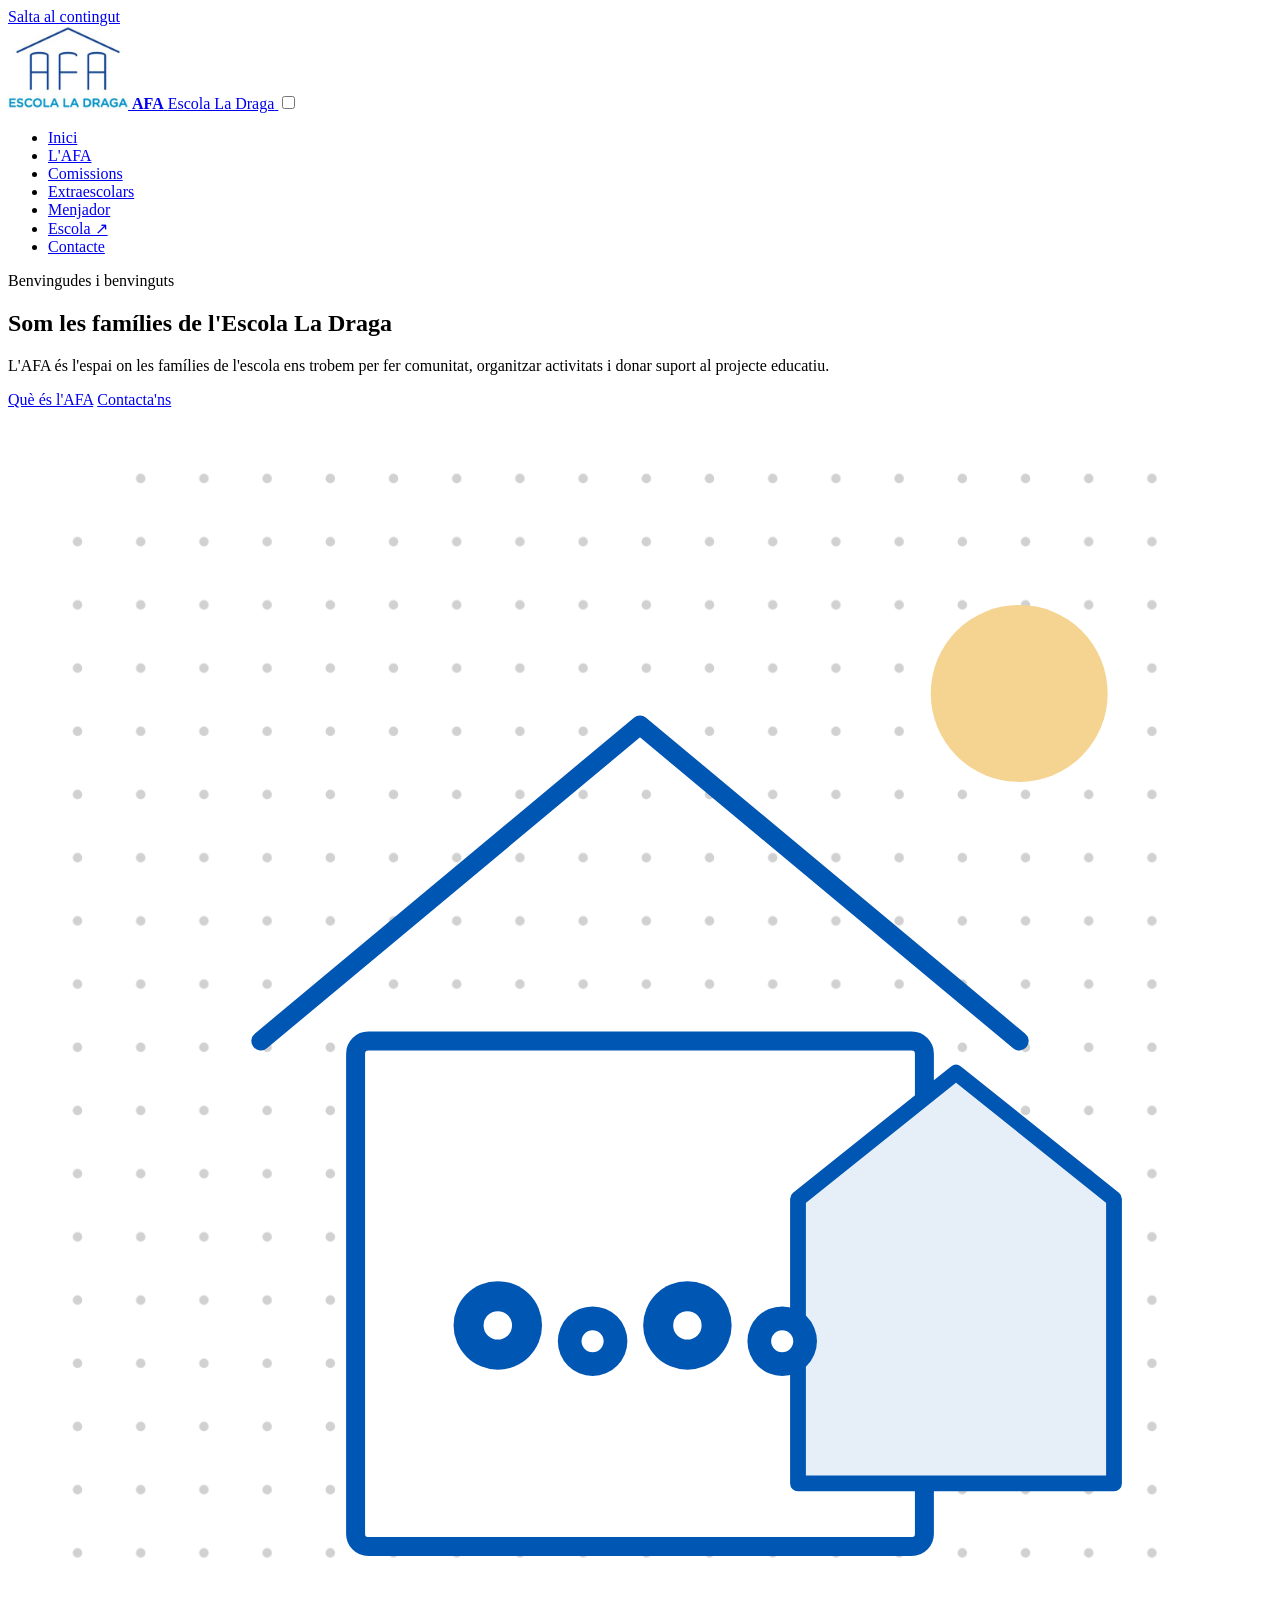
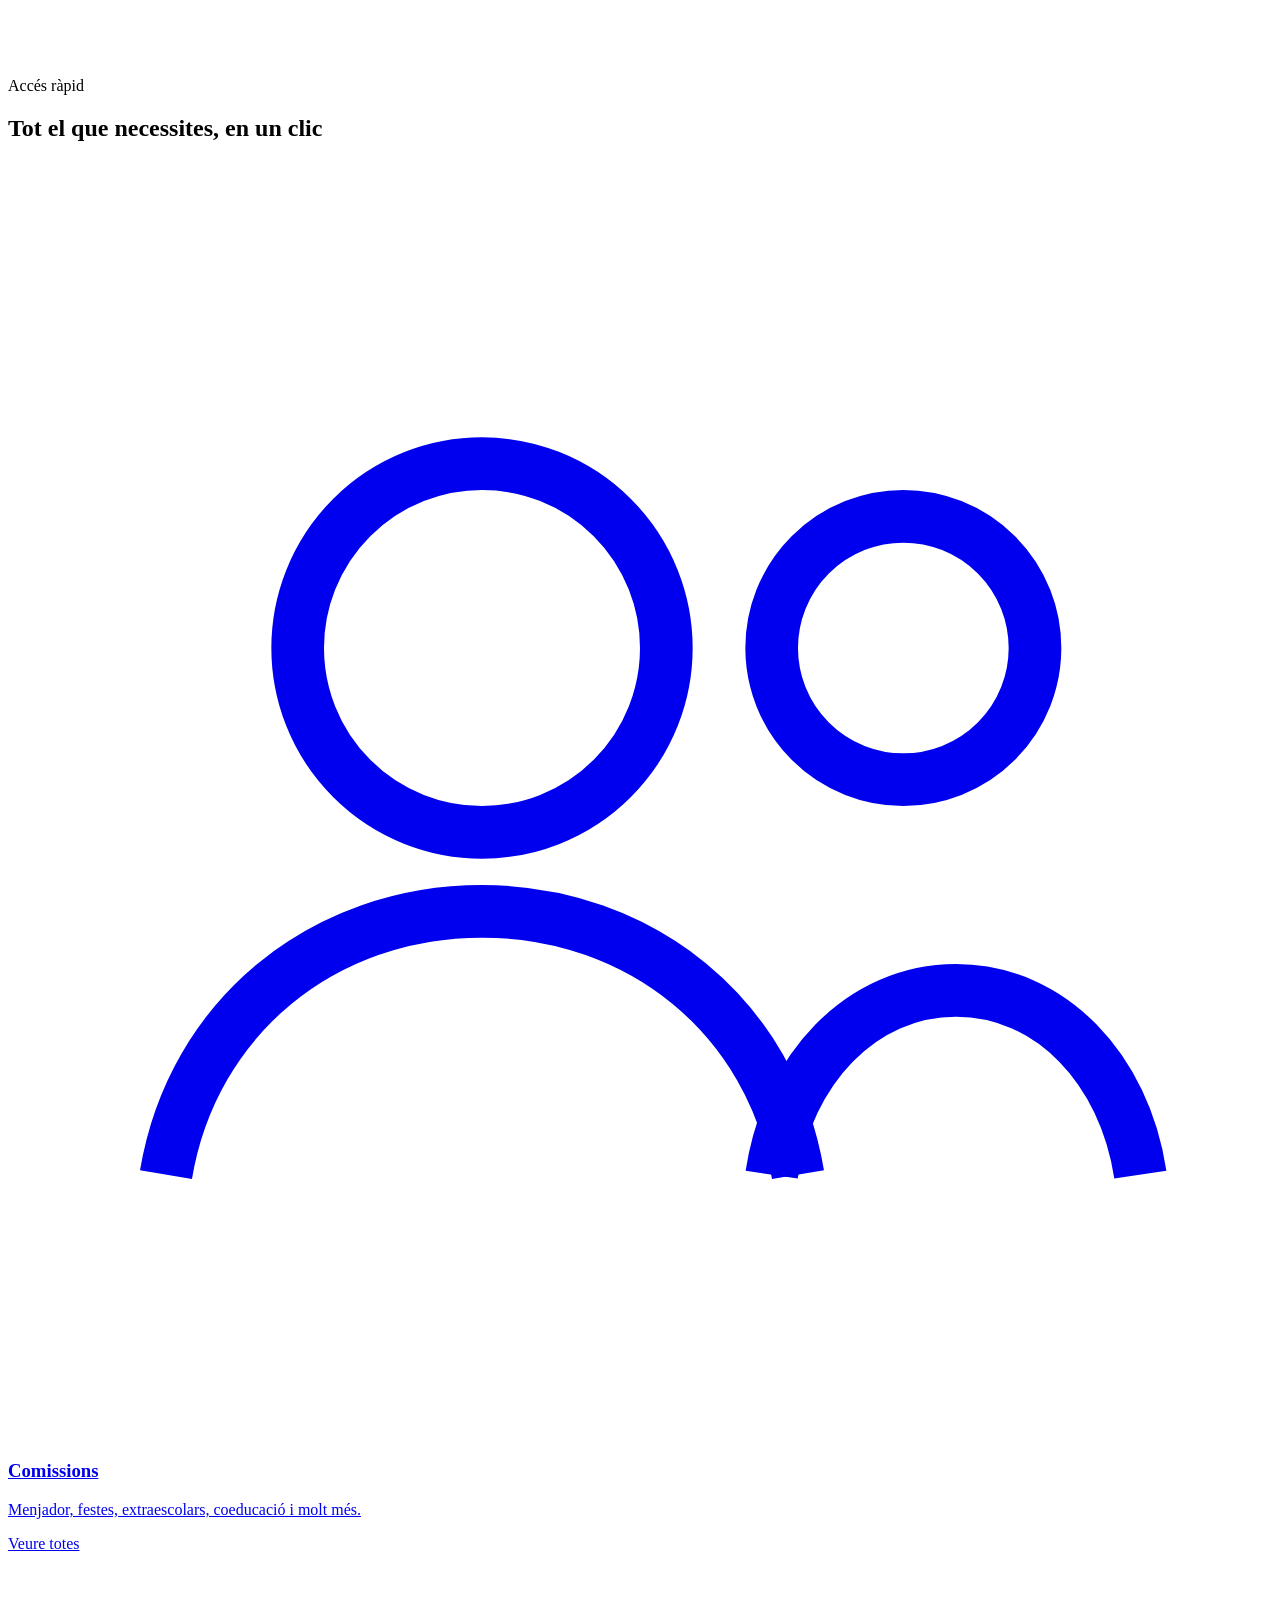
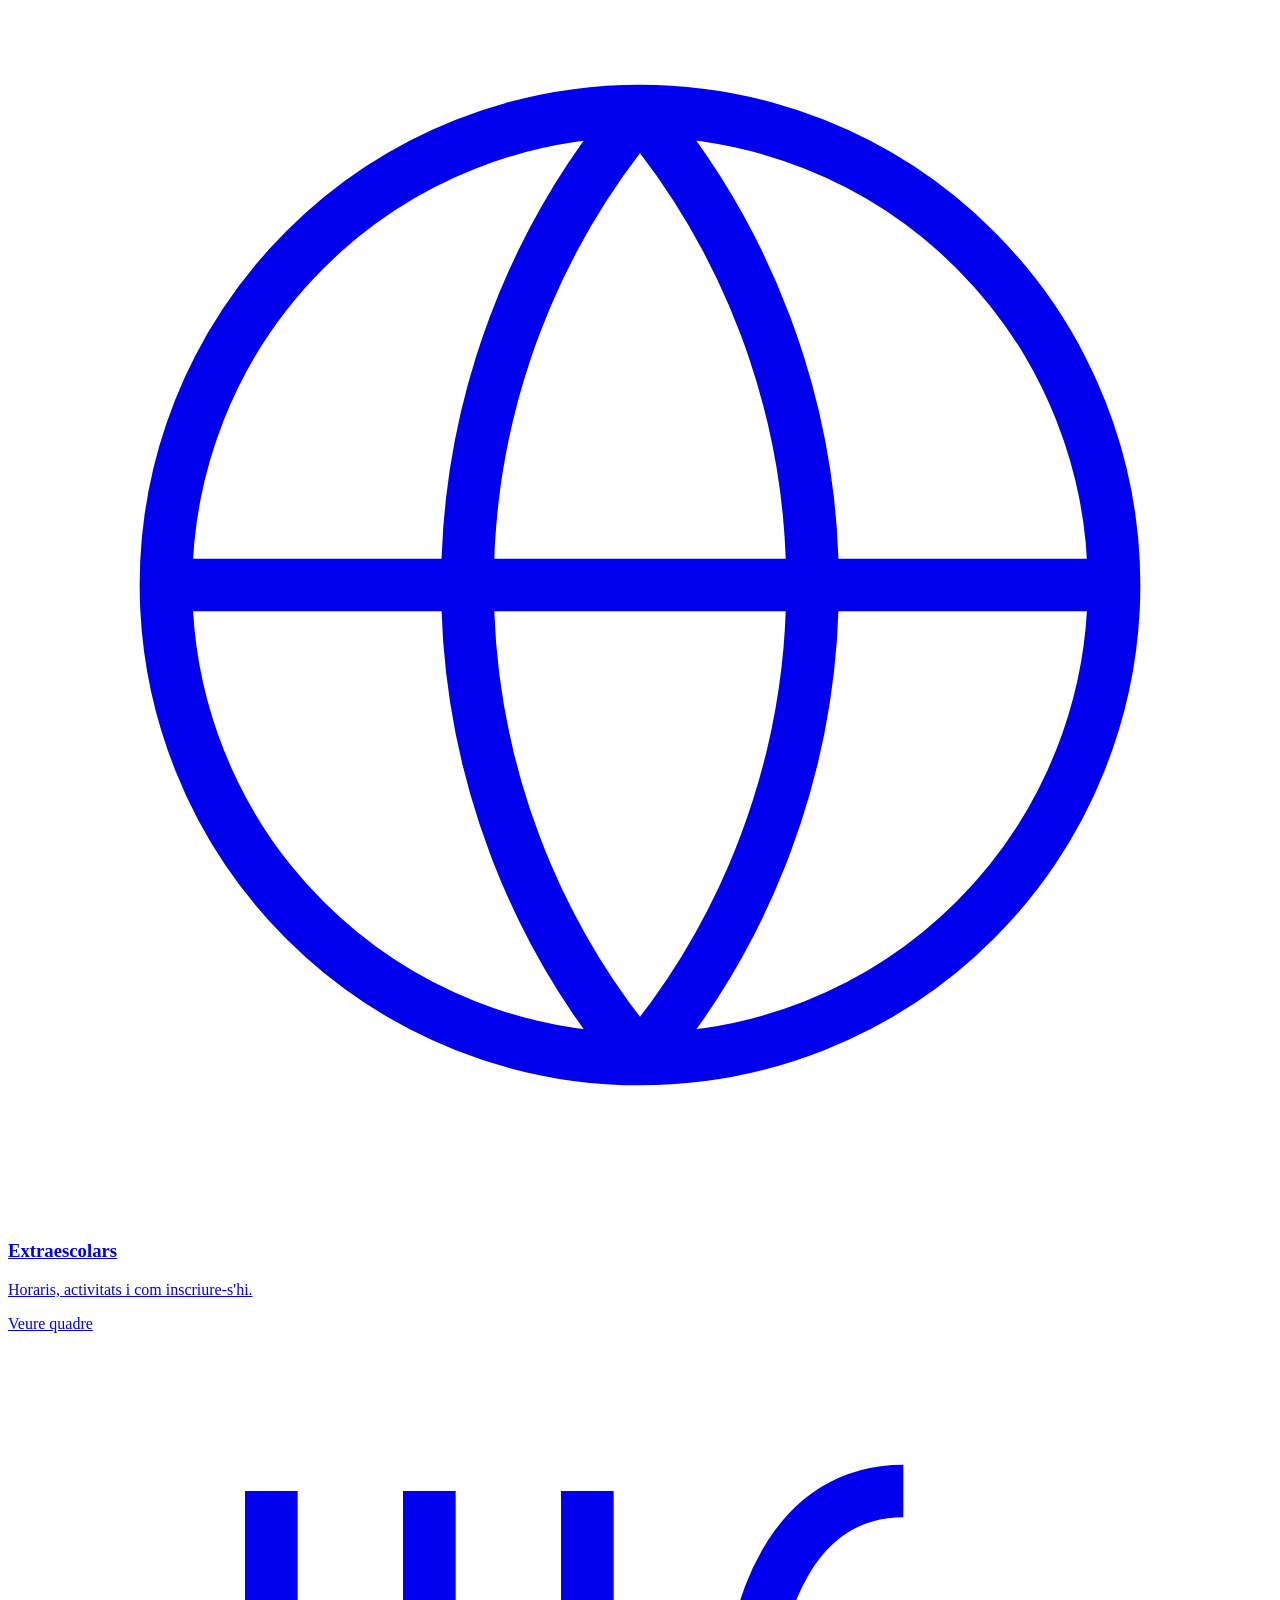
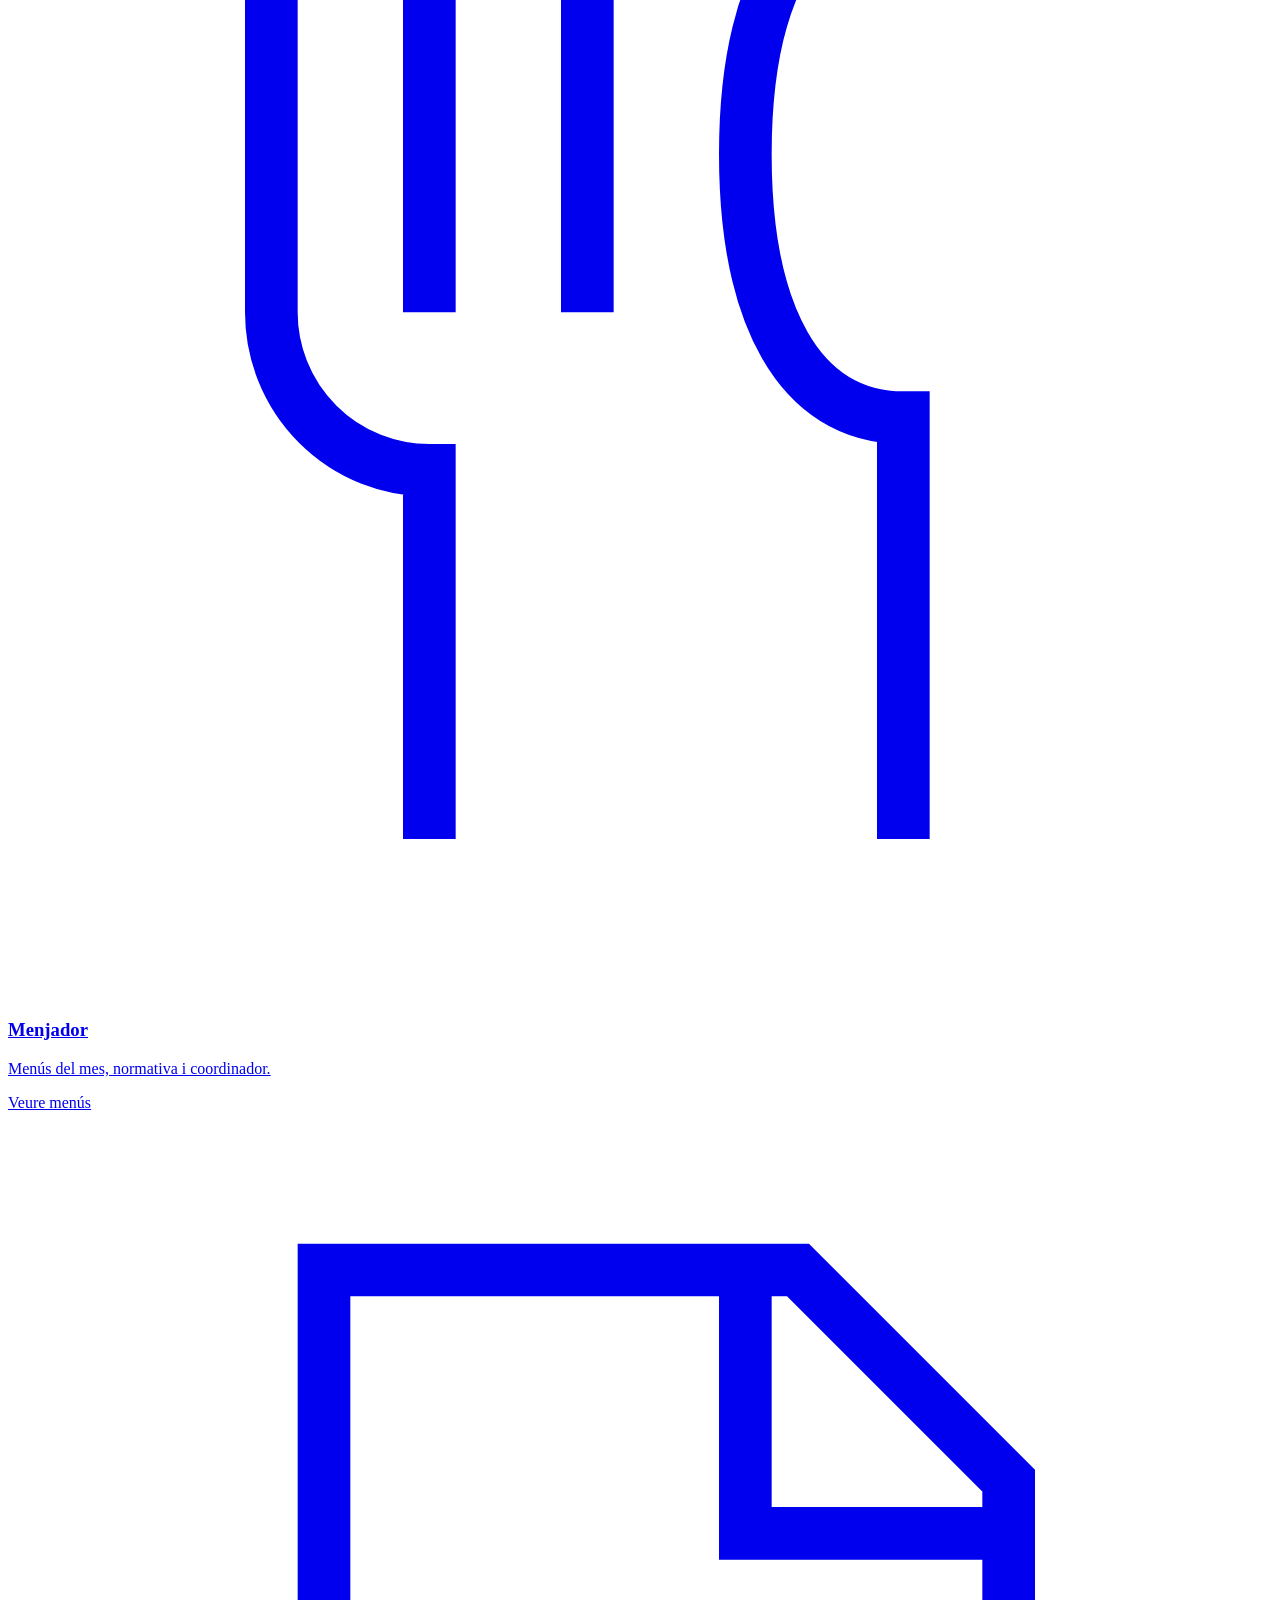
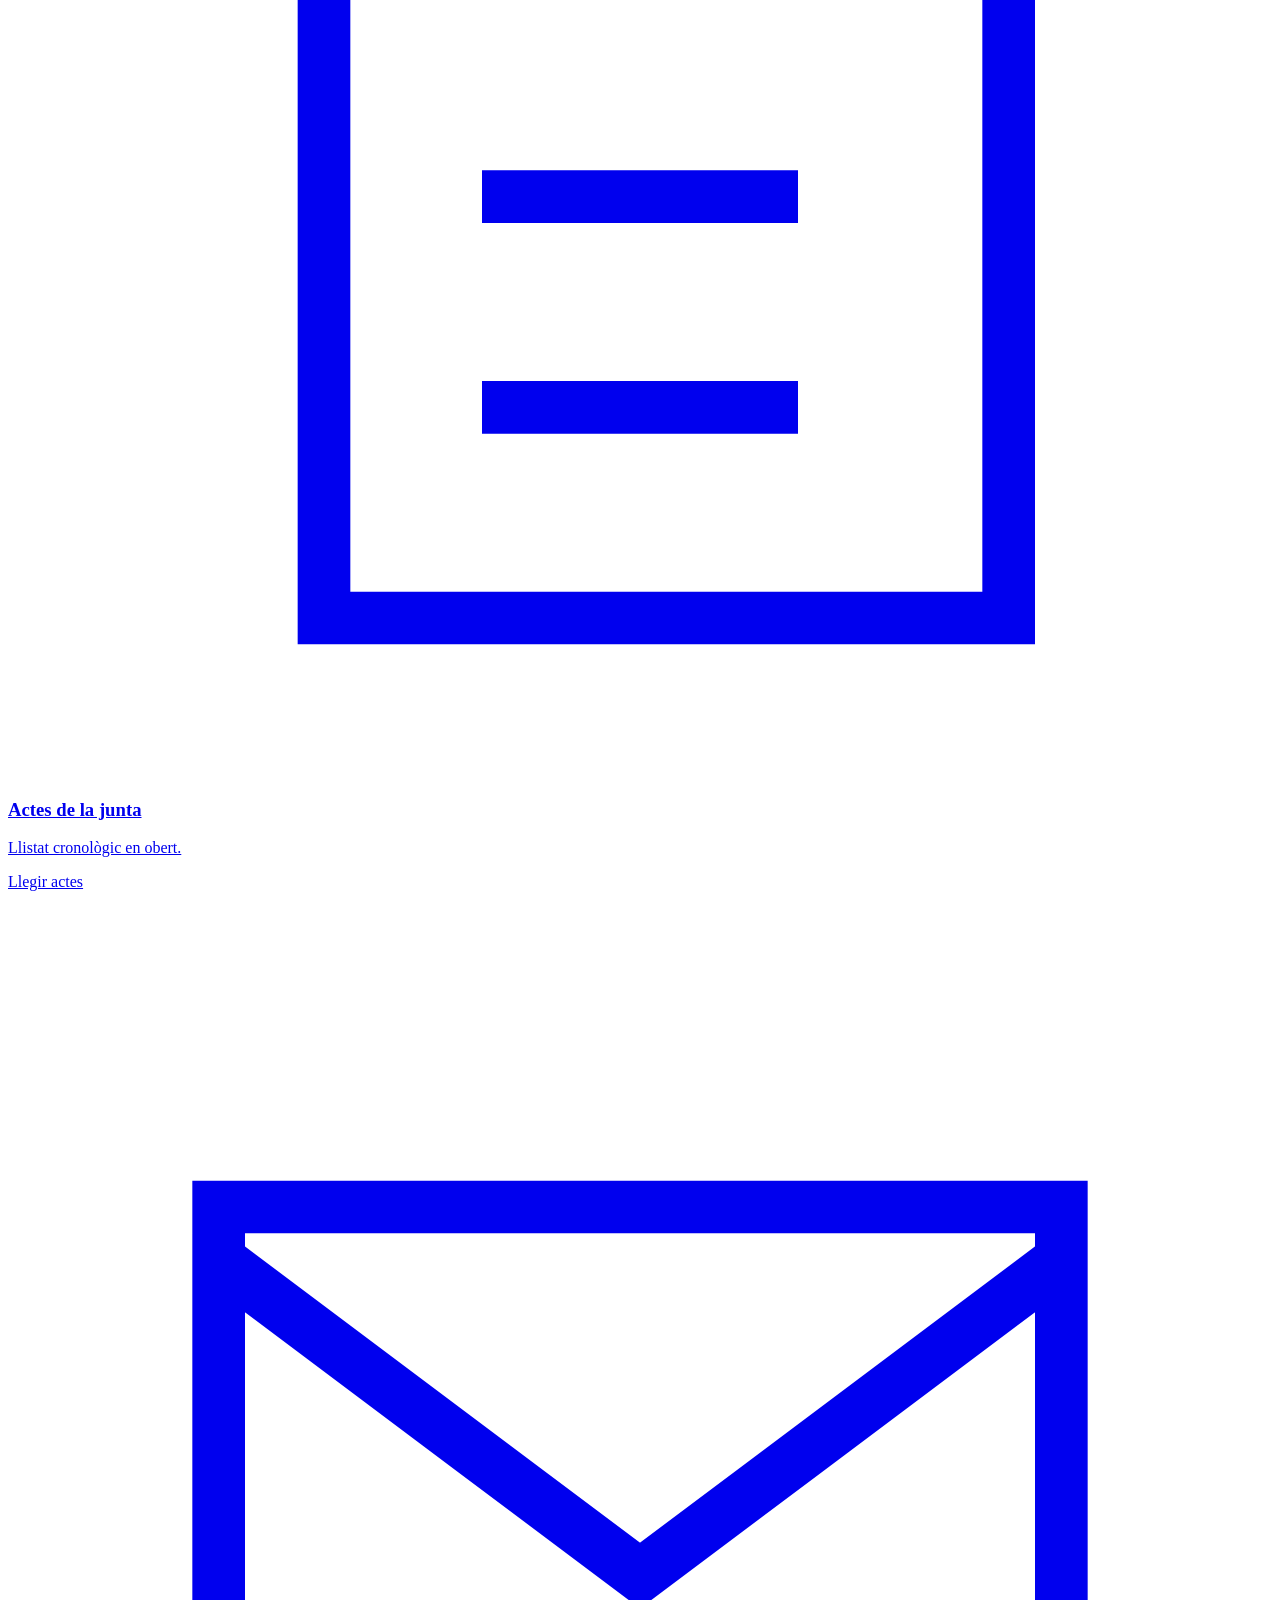
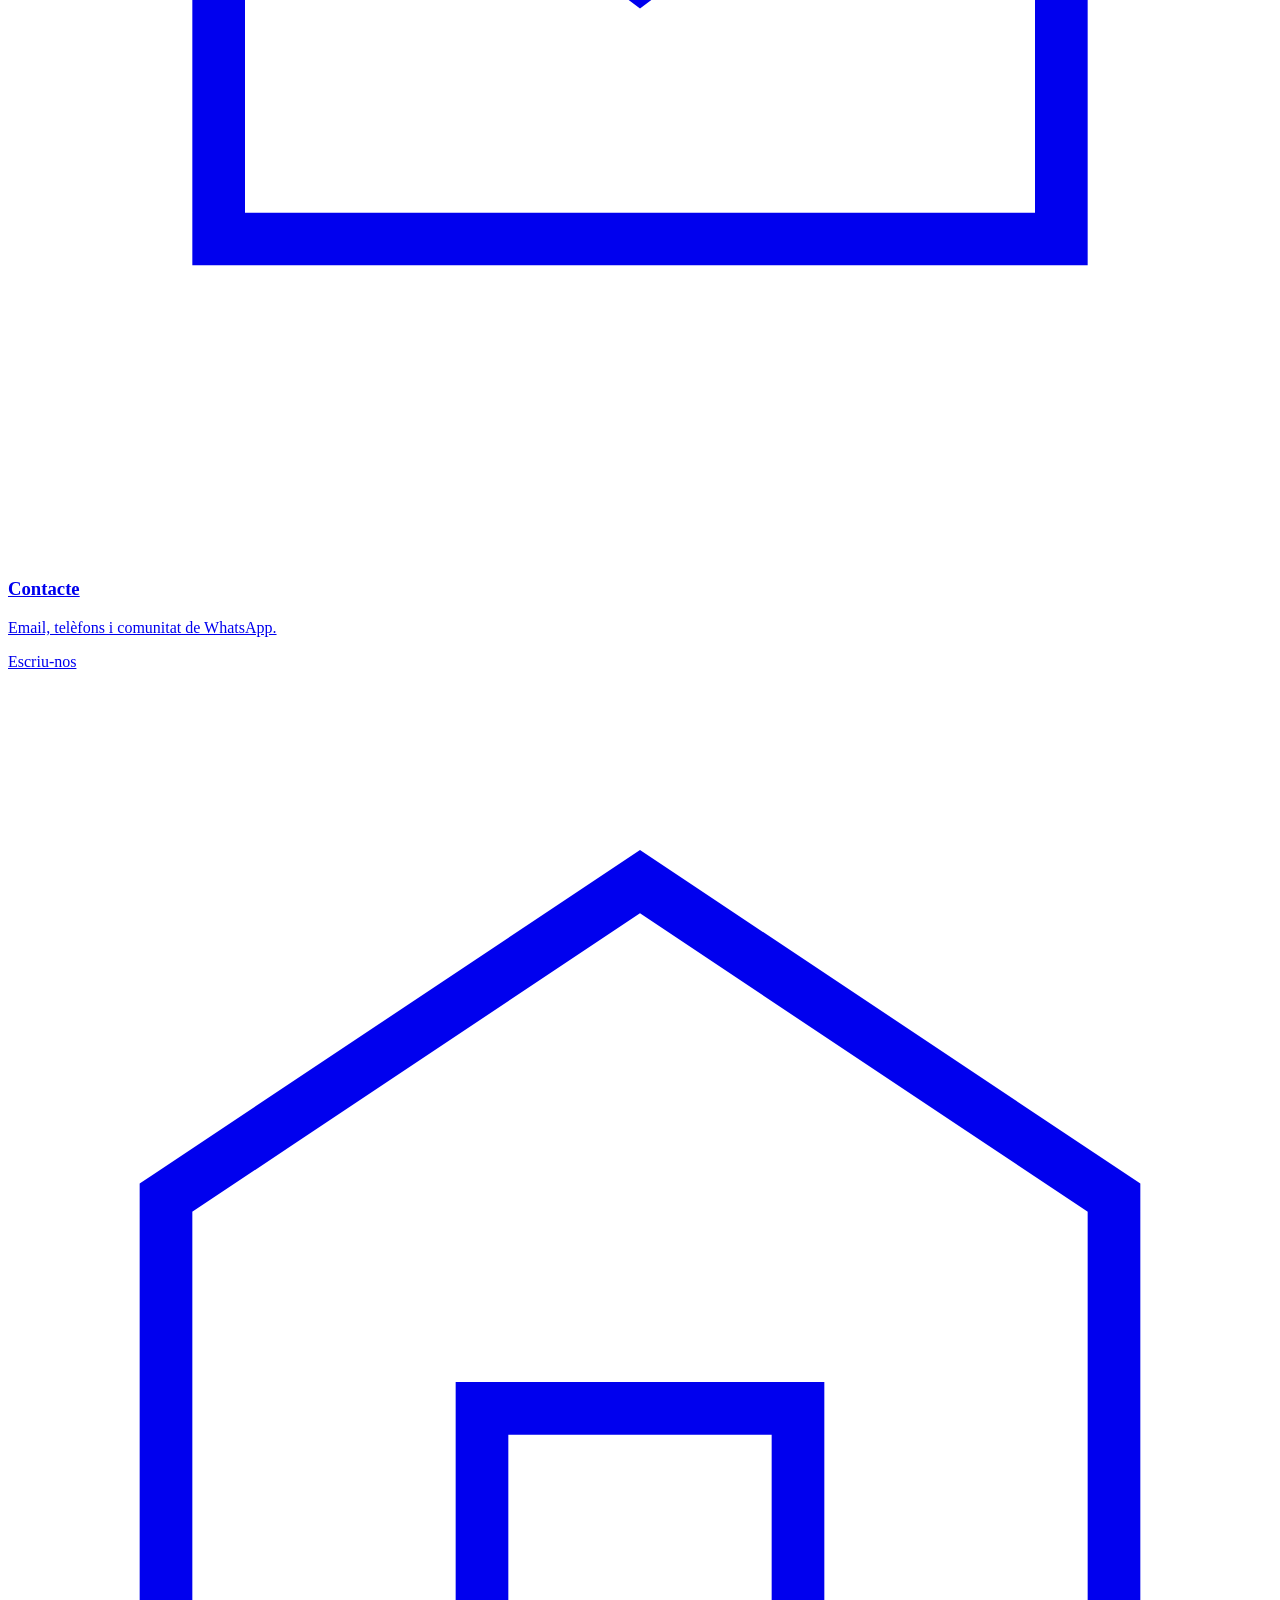
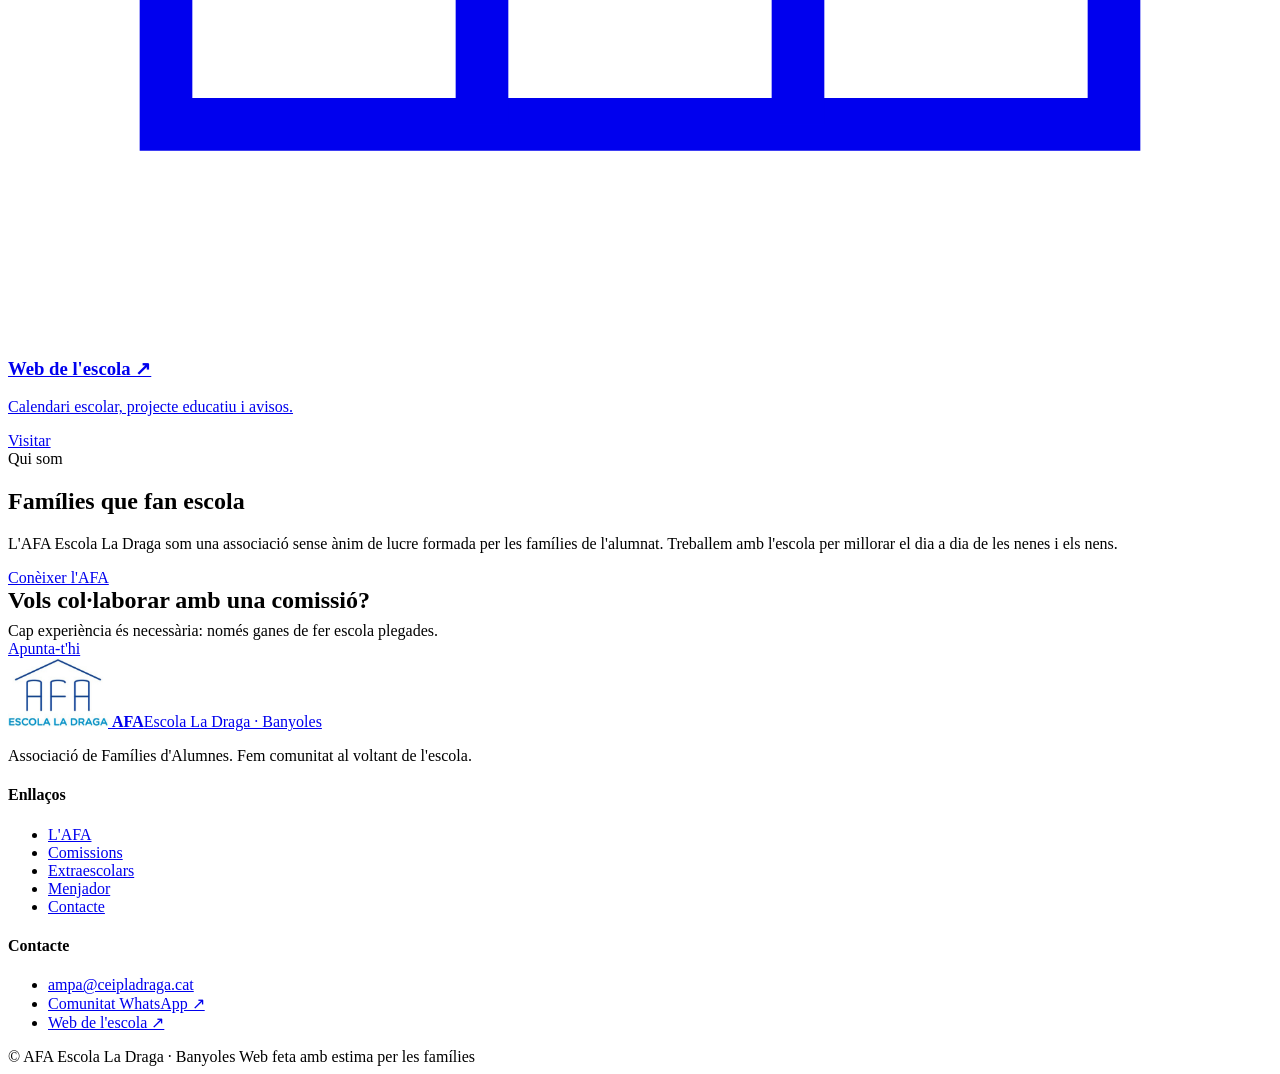
==== web/index.html @ 1e5ba9bc "Converteix el repo en monorepo: web a web/ i afegeix skills - Mou el web a web/ (preserva la històri" ====
<!doctype html>
<html lang="ca">
<head>
<meta charset="utf-8">
<title>AFA Escola La Draga · Banyoles</title>
<meta name="viewport" content="width=device-width, initial-scale=1">
<meta name="description" content="Web de l'Associació de Famílies d'Alumnes de l'Escola La Draga de Banyoles. Comissions, extraescolars, menjador i contacte.">
<link rel="icon" href="assets/logo-afa.jpg">
<link rel="stylesheet" href="assets/styles.css">

</head>
<body data-cards="shadow">
<a href="#main" class="skip">Salta al contingut</a>

<!-- ============= HEADER ============= -->
<header class="site-header" data-screen-label="Header">
  <div class="wrap">
    <a href="index.html" class="brand" aria-label="AFA Escola La Draga, inici">
      <img src="assets/logo-afa.jpg" alt="" width="120" height="83">
      <span class="brand-text">
        <strong>AFA</strong>
        <span>Escola La Draga</span>
      </span>
    </a>
    <input type="checkbox" id="nav-toggle" class="nav-toggle-input" aria-hidden="true">
    <label for="nav-toggle" class="nav-toggle-label" aria-label="Obrir menú"><span></span><span></span><span></span></label>
    <nav class="main-nav" aria-label="Principal">
      <ul>
        <li><a href="index.html" aria-current="page">Inici</a></li>
        <li><a href="afa.html">L'AFA</a></li>
        <li><a href="comissions.html">Comissions</a></li>
        <li><a href="extraescolars.html">Extraescolars</a></li>
        <li><a href="menjador.html">Menjador</a></li>
        <li><a href="https://agora.xtec.cat/ceipladraga/" rel="external noopener" target="_blank">Escola ↗</a></li>
        <li><a href="contacte.html">Contacte</a></li>
      </ul>
    </nav>
  </div>
</header>

<main id="main" data-screen-label="01 Inici">

  <!-- ============= HERO ============= -->
  <section class="hero">
    <div class="wrap hero-grid">
      <div class="hero-text">
        <span class="eyebrow">Benvingudes i benvinguts</span>
        <h1>Som les famílies de <span class="accent">l'Escola La Draga</span></h1>
        <p class="lead">L'AFA és l'espai on les famílies de l'escola ens trobem per fer comunitat, organitzar activitats i donar suport al projecte educatiu.</p>
        <div class="btn-row">
          <a href="afa.html" class="btn btn-primary">Què és l'AFA</a>
          <a href="contacte.html" class="btn btn-ghost">Contacta'ns</a>
        </div>
      </div>
      <div class="house-art" aria-hidden="true">
        <!-- House motif derived from the AFA logo silhouette -->
        <svg viewBox="0 0 400 400" fill="none" xmlns="http://www.w3.org/2000/svg">
          <!-- background dots -->
          <defs>
            <pattern id="dots" x="0" y="0" width="20" height="20" patternUnits="userSpaceOnUse">
              <circle cx="2" cy="2" r="1.5" fill="currentColor" opacity="0.18"/>
            </pattern>
          </defs>
          <rect x="20" y="20" width="360" height="360" fill="url(#dots)" color="#0056b3" rx="20"/>
          <!-- big house -->
          <g stroke="#0056b3" stroke-width="6" stroke-linejoin="round" stroke-linecap="round" fill="none">
            <path d="M80 200 L200 100 L320 200" />
            <rect x="110" y="200" width="180" height="160" rx="4" fill="#fff"/>
          </g>
          <!-- small accent house -->
          <g stroke="#0056b3" stroke-width="5" stroke-linejoin="round" fill="#e6efF8">
            <path d="M250 250 L300 210 L350 250 L350 340 L250 340 Z"/>
          </g>
          <!-- yellow sun -->
          <circle cx="320" cy="90" r="28" fill="#f5d491"/>
          <!-- families dots -->
          <g fill="#0056b3">
            <circle cx="155" cy="290" r="14"/>
            <circle cx="185" cy="295" r="11"/>
            <circle cx="215" cy="290" r="14"/>
            <circle cx="245" cy="295" r="11"/>
          </g>
          <g fill="#fff" stroke="#0056b3" stroke-width="3">
            <circle cx="155" cy="290" r="6"/>
            <circle cx="185" cy="295" r="5"/>
            <circle cx="215" cy="290" r="6"/>
            <circle cx="245" cy="295" r="5"/>
          </g>
        </svg>
      </div>
    </div>
  </section>

  <!-- ============= ACCÉS RÀPID ============= -->
  <section class="block">
    <div class="wrap">
      <span class="eyebrow">Accés ràpid</span>
      <h2>Tot el que necessites, en un clic</h2>
      <div class="card-grid" style="margin-top:32px;">

        <a class="card" href="comissions.html">
          <span class="icon" aria-hidden="true">
            <svg viewBox="0 0 24 24" fill="none" stroke="currentColor"><circle cx="9" cy="9" r="3.5"/><circle cx="17" cy="9" r="2.5"/><path d="M3 19c.5-3 3-5 6-5s5.5 2 6 5"/><path d="M14.5 19c.3-2 1.7-3.5 3.5-3.5s3.2 1.5 3.5 3.5"/></svg>
          </span>
          <h3>Comissions</h3>
          <p>Menjador, festes, extraescolars, coeducació i molt més.</p>
          <span class="arrow">Veure totes</span>
        </a>

        <a class="card" href="extraescolars.html">
          <span class="icon" aria-hidden="true">
            <svg viewBox="0 0 24 24" fill="none" stroke="currentColor"><circle cx="12" cy="12" r="9"/><path d="M3 12h18M12 3a14 14 0 0 1 0 18M12 3a14 14 0 0 0 0 18"/></svg>
          </span>
          <h3>Extraescolars</h3>
          <p>Horaris, activitats i com inscriure-s'hi.</p>
          <span class="arrow">Veure quadre</span>
        </a>

        <a class="card" href="menjador.html">
          <span class="icon" aria-hidden="true">
            <svg viewBox="0 0 24 24" fill="none" stroke="currentColor"><path d="M5 3v8a3 3 0 0 0 3 3v7M8 3v8M11 3v8"/><path d="M17 3c-2 0-3 2-3 5s1 5 3 5v8"/></svg>
          </span>
          <h3>Menjador</h3>
          <p>Menús del mes, normativa i coordinador.</p>
          <span class="arrow">Veure menús</span>
        </a>

        <a class="card" href="afa.html#actes">
          <span class="icon" aria-hidden="true">
            <svg viewBox="0 0 24 24" fill="none" stroke="currentColor"><path d="M6 3h9l4 4v14H6z"/><path d="M14 3v5h5"/><path d="M9 13h6M9 17h6"/></svg>
          </span>
          <h3>Actes de la junta</h3>
          <p>Llistat cronològic en obert.</p>
          <span class="arrow">Llegir actes</span>
        </a>

        <a class="card" href="contacte.html">
          <span class="icon" aria-hidden="true">
            <svg viewBox="0 0 24 24" fill="none" stroke="currentColor"><path d="M4 6h16v12H4z"/><path d="M4 7l8 6 8-6"/></svg>
          </span>
          <h3>Contacte</h3>
          <p>Email, telèfons i comunitat de WhatsApp.</p>
          <span class="arrow">Escriu-nos</span>
        </a>

        <a class="card" href="https://agora.xtec.cat/ceipladraga/" rel="external noopener" target="_blank">
          <span class="icon" aria-hidden="true">
            <svg viewBox="0 0 24 24" fill="none" stroke="currentColor"><path d="M3 10l9-6 9 6v10H3z"/><path d="M9 20v-6h6v6"/></svg>
          </span>
          <h3>Web de l'escola ↗</h3>
          <p>Calendari escolar, projecte educatiu i avisos.</p>
          <span class="arrow">Visitar</span>
        </a>

      </div>
    </div>
  </section>

  <!-- ============= QUI SOM (Resum) ============= -->
  <section class="block bg-subtle">
    <div class="wrap">
      <span class="eyebrow">Qui som</span>
      <h2>Famílies que fan escola</h2>
      <p class="muted">L'AFA Escola La Draga som una associació sense ànim de lucre formada per les famílies de l'alumnat. Treballem amb l'escola per millorar el dia a dia de les nenes i els nens.</p>
      <a href="afa.html" class="btn btn-ghost" style="margin-top:8px;">Conèixer l'AFA</a>
    </div>
  </section>

  <!-- ============= STRIP CTA ============= -->
  <section class="strip">
    <div class="wrap strip-row">
      <div>
        <h2 style="margin:0;">Vols col·laborar amb una comissió?</h2>
        <p style="margin:8px 0 0;">Cap experiència és necessària: només ganes de fer escola plegades.</p>
      </div>
      <a href="contacte.html" class="btn btn-ghost">Apunta-t'hi</a>
    </div>
  </section>

</main>

<!-- ============= FOOTER ============= -->
<footer class="site-footer" data-screen-label="Footer">
  <div class="wrap">
    <div class="footer-grid">
      <div>
        <a href="index.html" class="brand">
          <img src="assets/logo-afa.jpg" alt="" width="100" height="69">
          <span class="brand-text"><strong>AFA</strong><span>Escola La Draga · Banyoles</span></span>
        </a>
        <p class="footer-tagline">Associació de Famílies d'Alumnes. Fem comunitat al voltant de l'escola.</p>
      </div>
      <div>
        <h4>Enllaços</h4>
        <ul>
          <li><a href="afa.html">L'AFA</a></li>
          <li><a href="comissions.html">Comissions</a></li>
          <li><a href="extraescolars.html">Extraescolars</a></li>
          <li><a href="menjador.html">Menjador</a></li>
          <li><a href="contacte.html">Contacte</a></li>
        </ul>
      </div>
      <div>
        <h4>Contacte</h4>
        <ul>
          <li><a href="mailto:ampa@ceipladraga.cat">ampa@ceipladraga.cat</a></li>
          <li><a href="https://chat.whatsapp.com/JeJYB9HPouA163zASYSJlp" rel="external noopener" target="_blank">Comunitat WhatsApp ↗</a></li>
          <li><a href="https://agora.xtec.cat/ceipladraga/" rel="external noopener" target="_blank">Web de l'escola ↗</a></li>
        </ul>
      </div>
    </div>
    <div class="legal">
      <span>© AFA Escola La Draga · Banyoles</span>
      <span>Web feta amb estima per les famílies</span>
    </div>
  </div>
</footer>


</body>
</html>
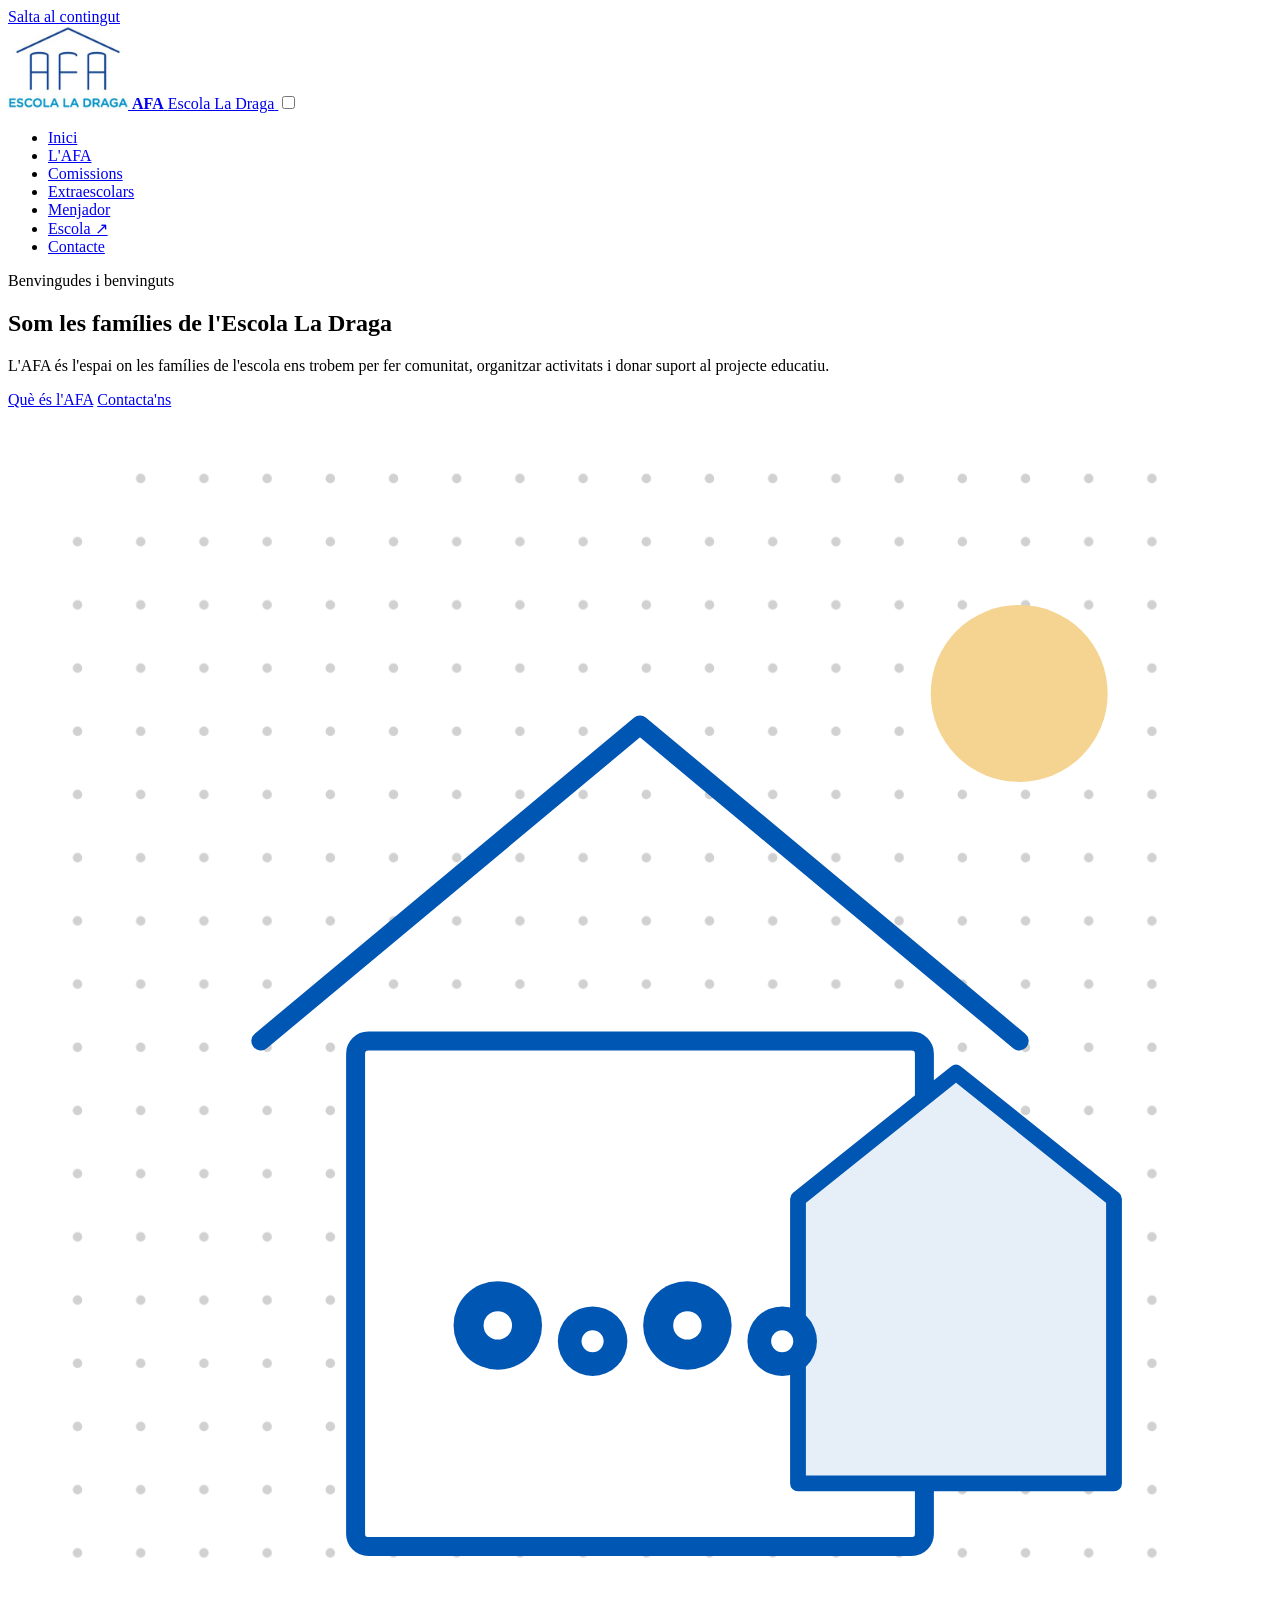
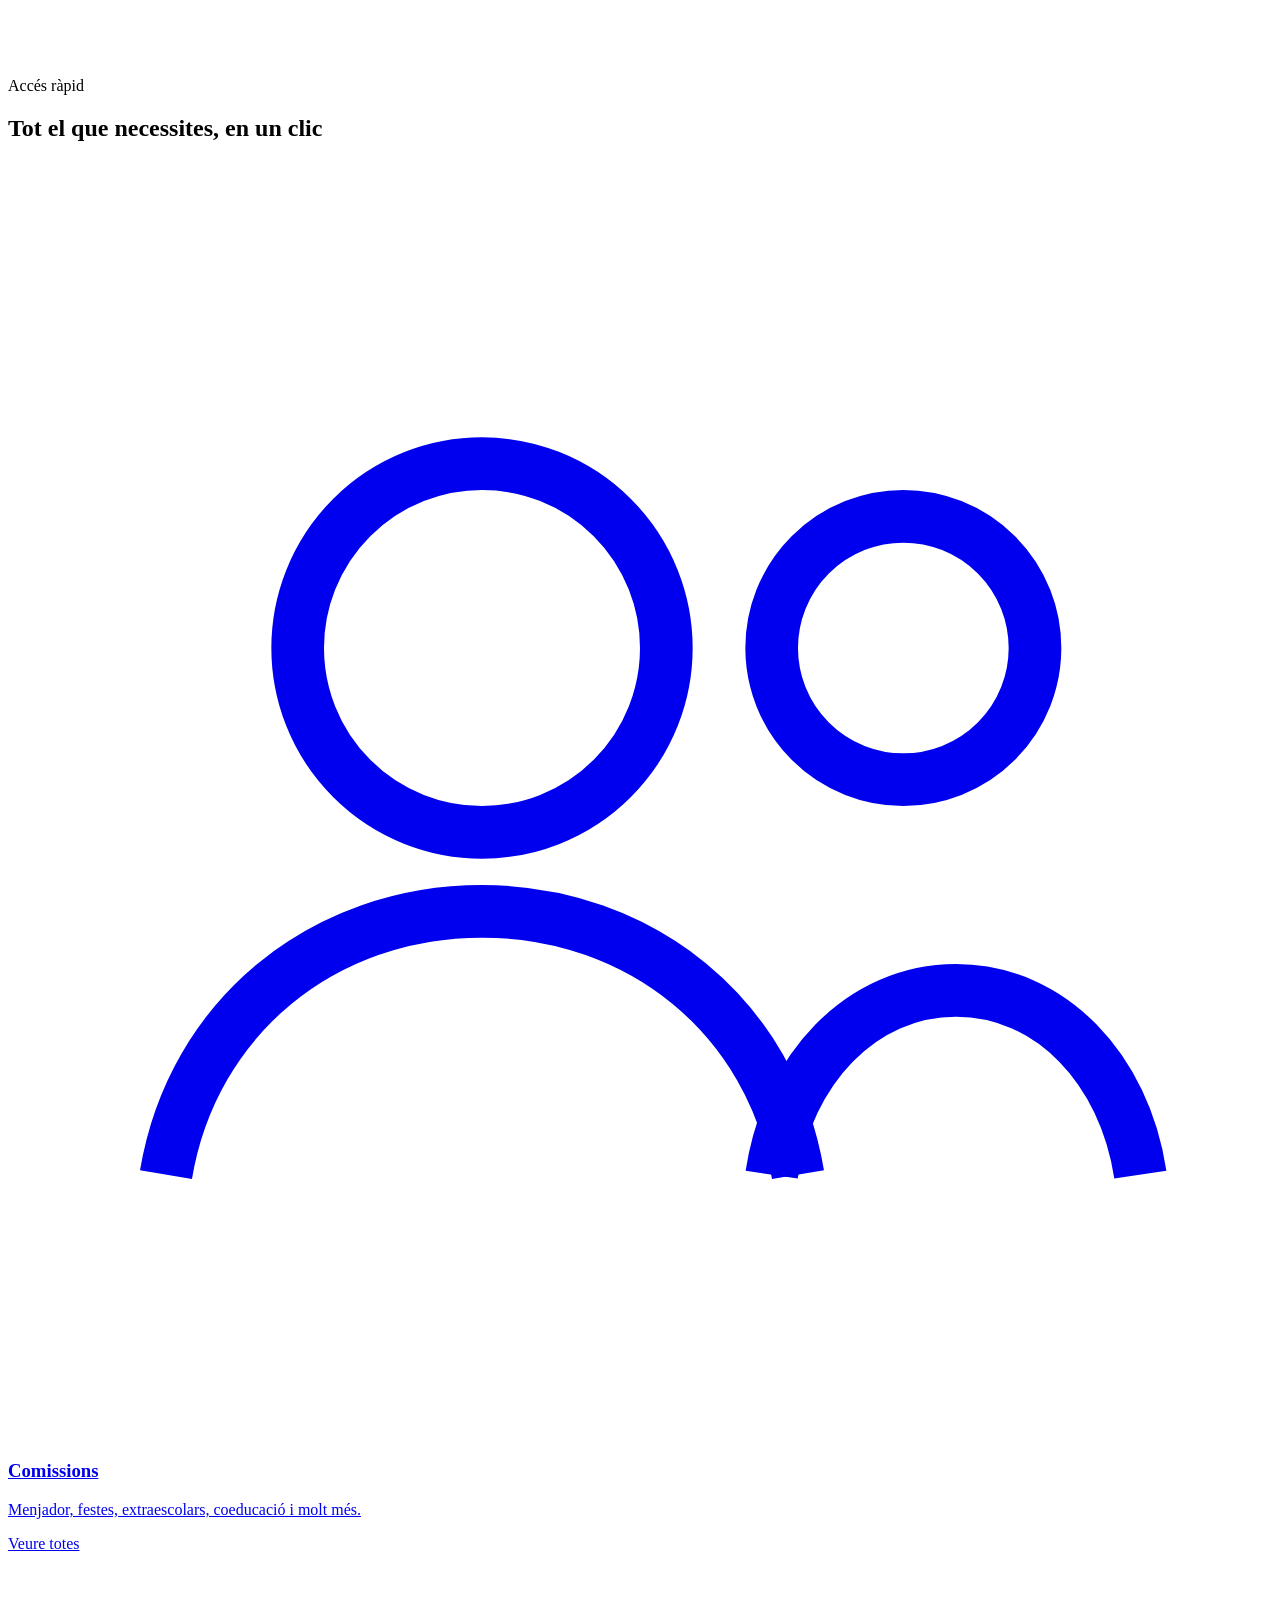
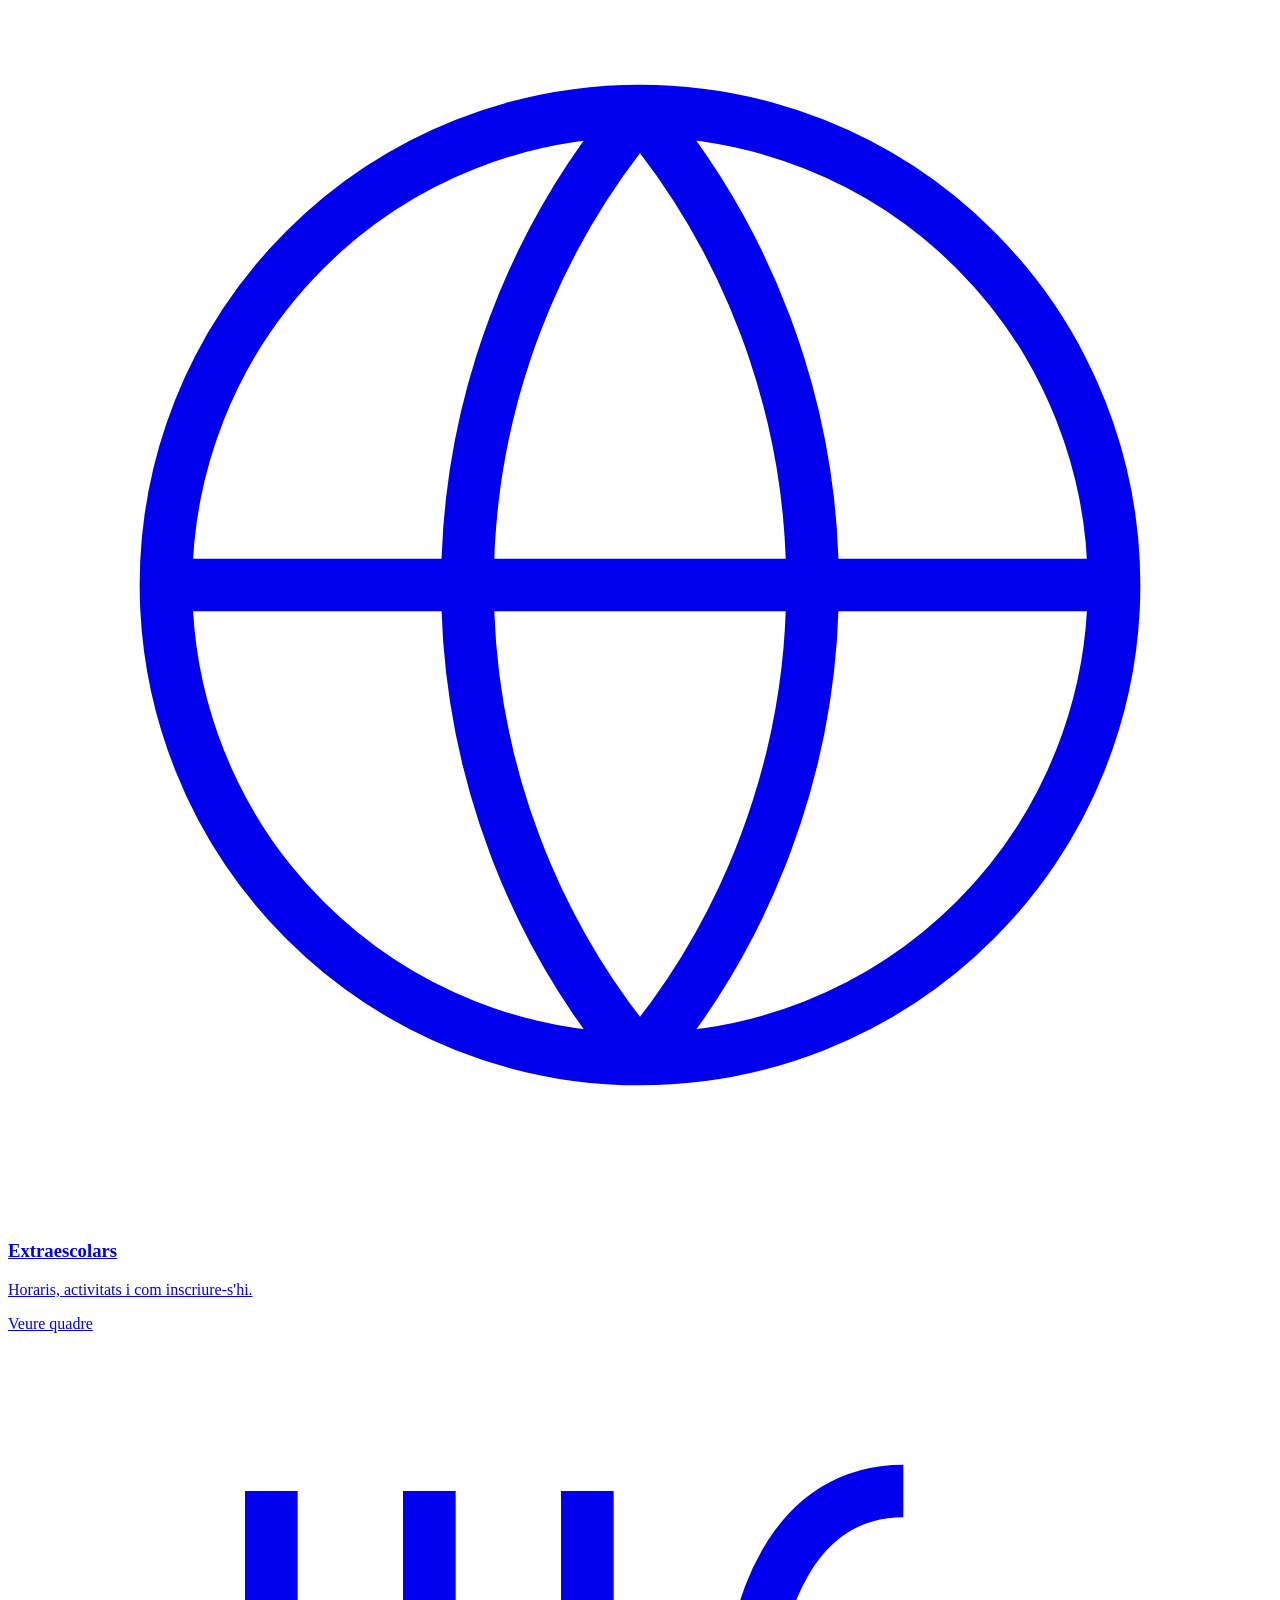
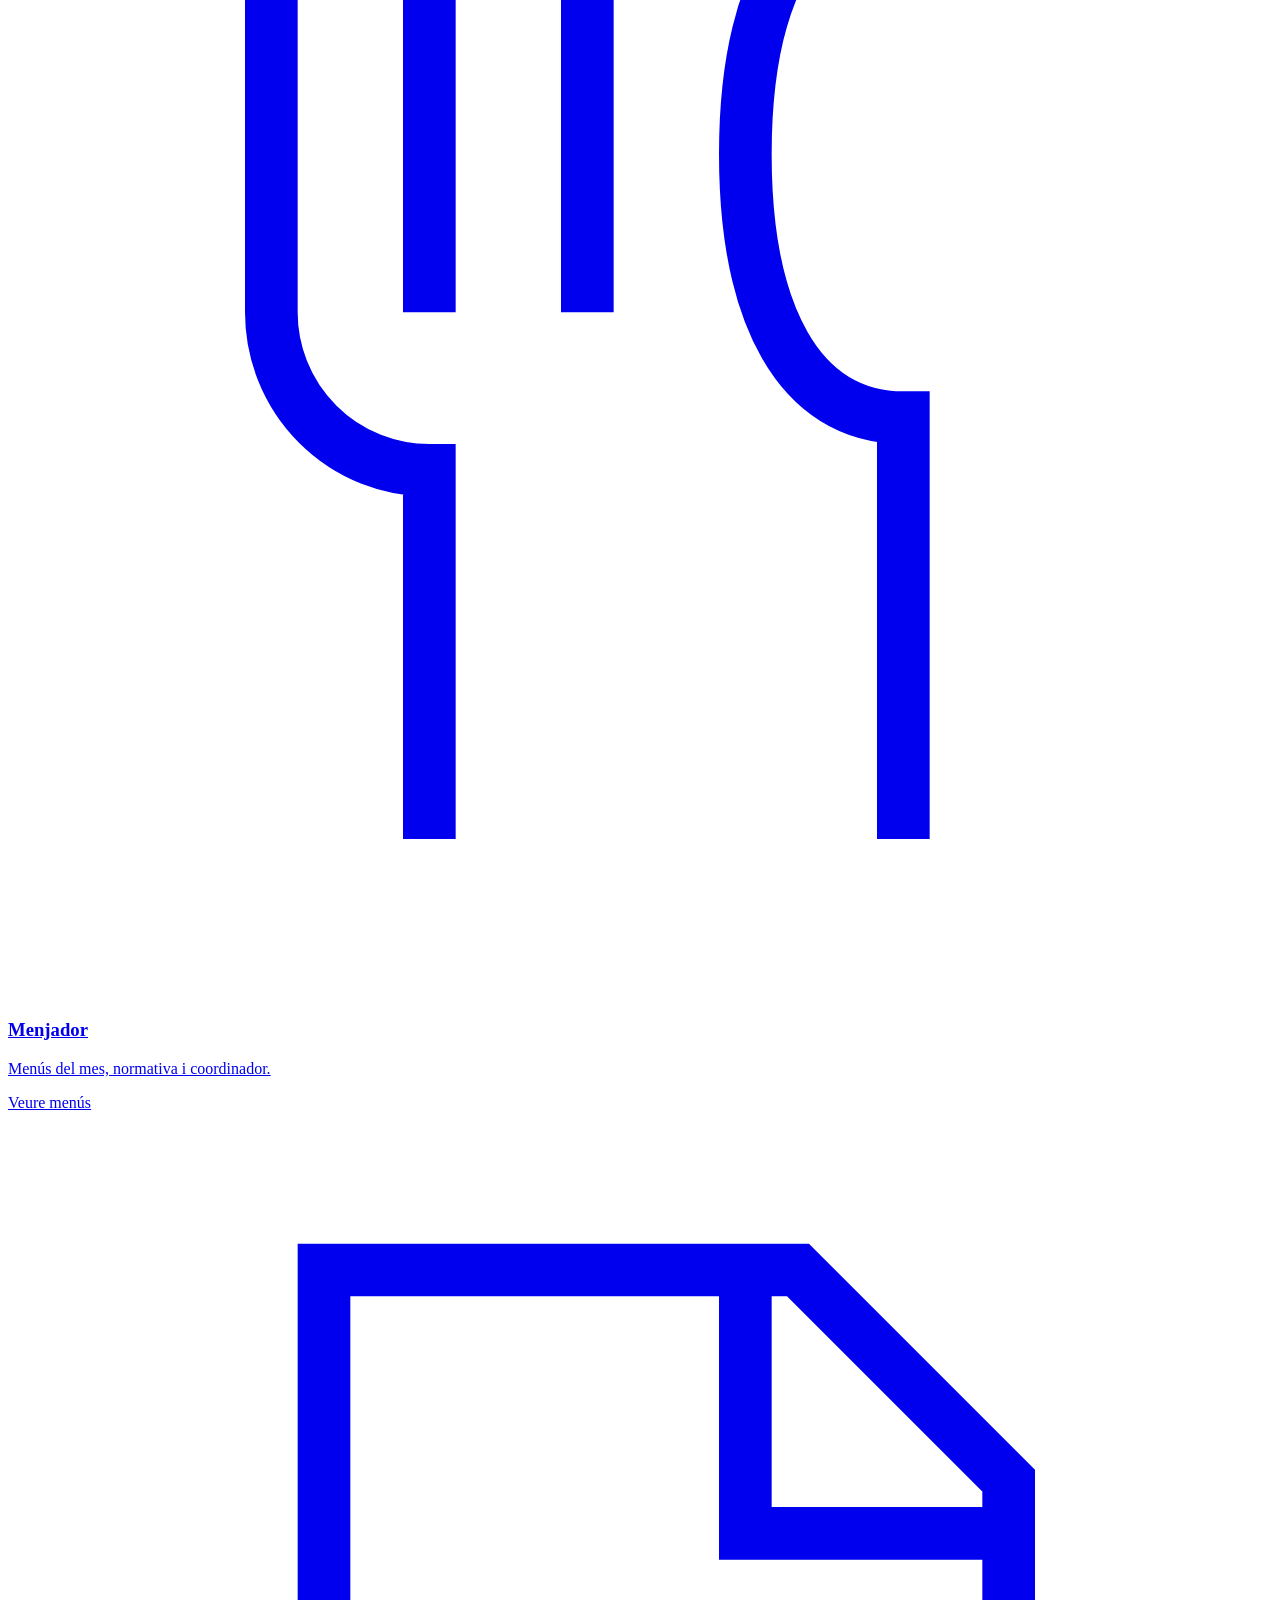
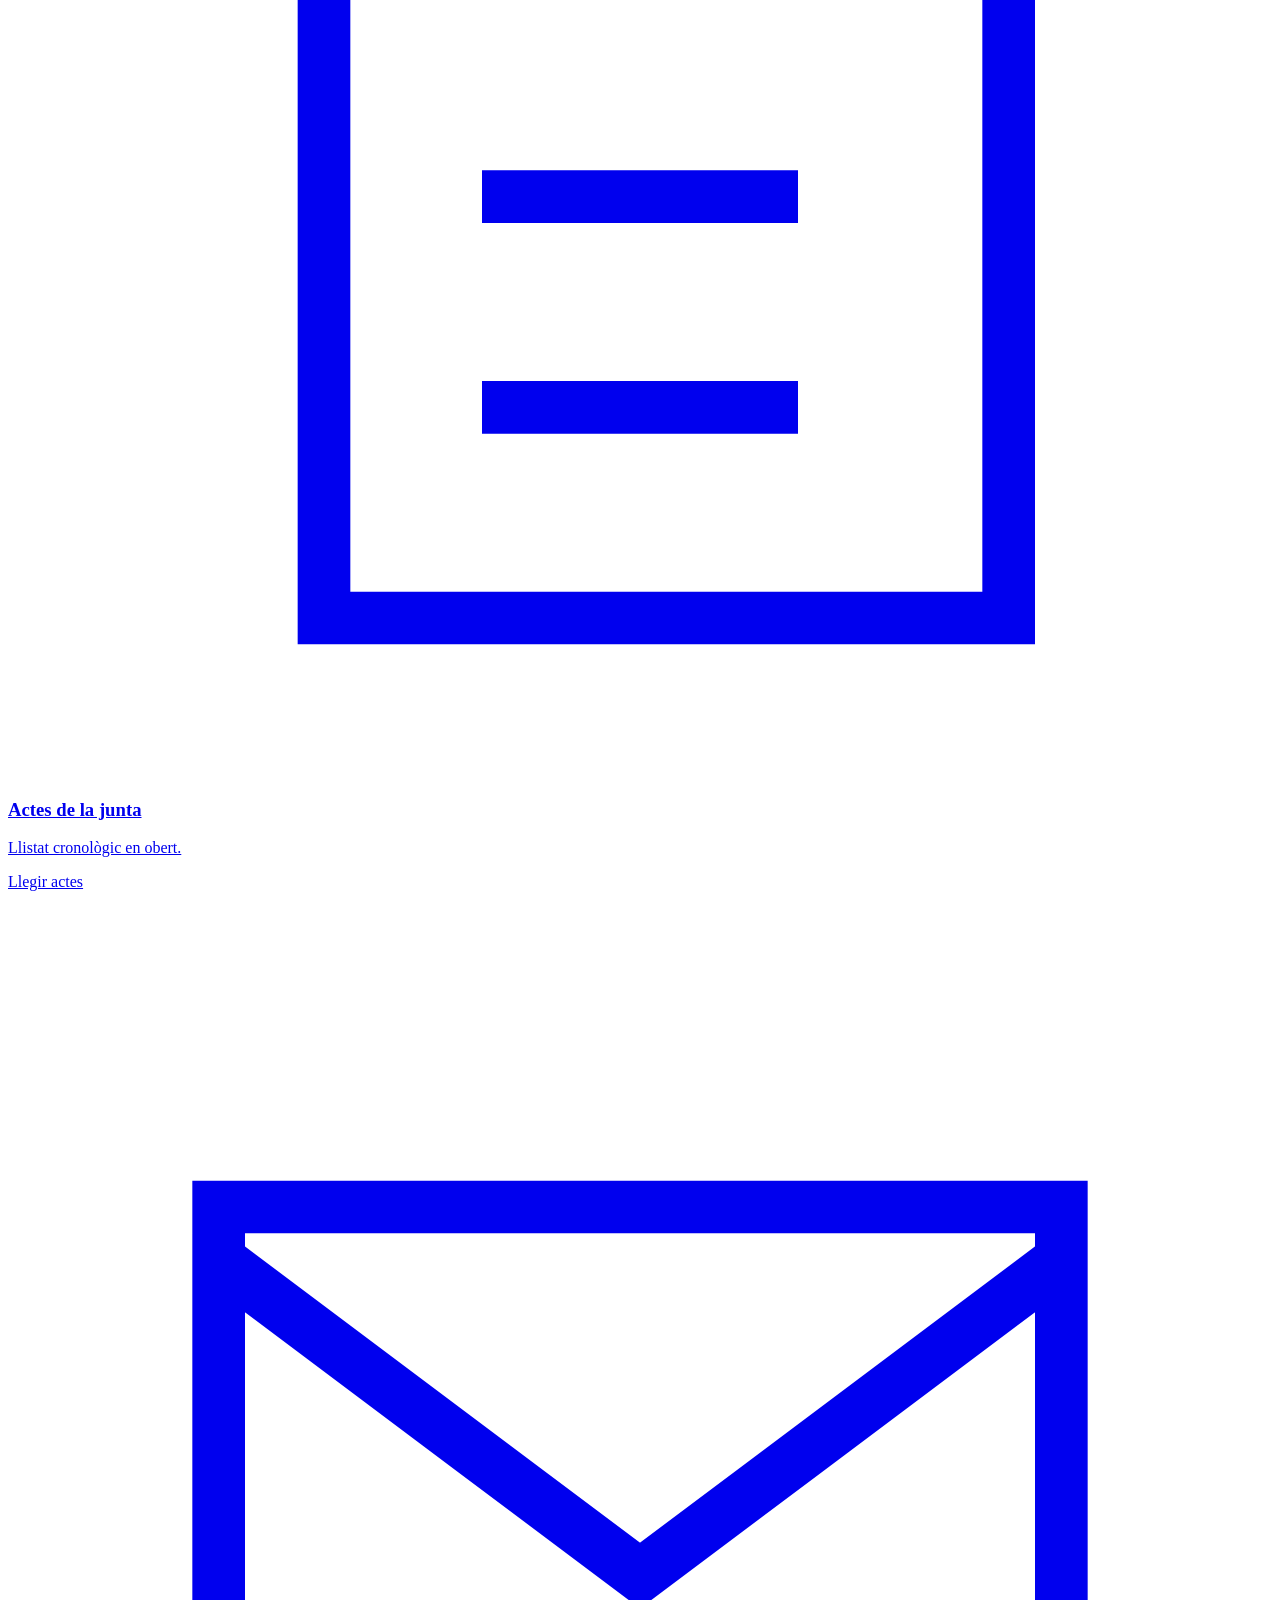
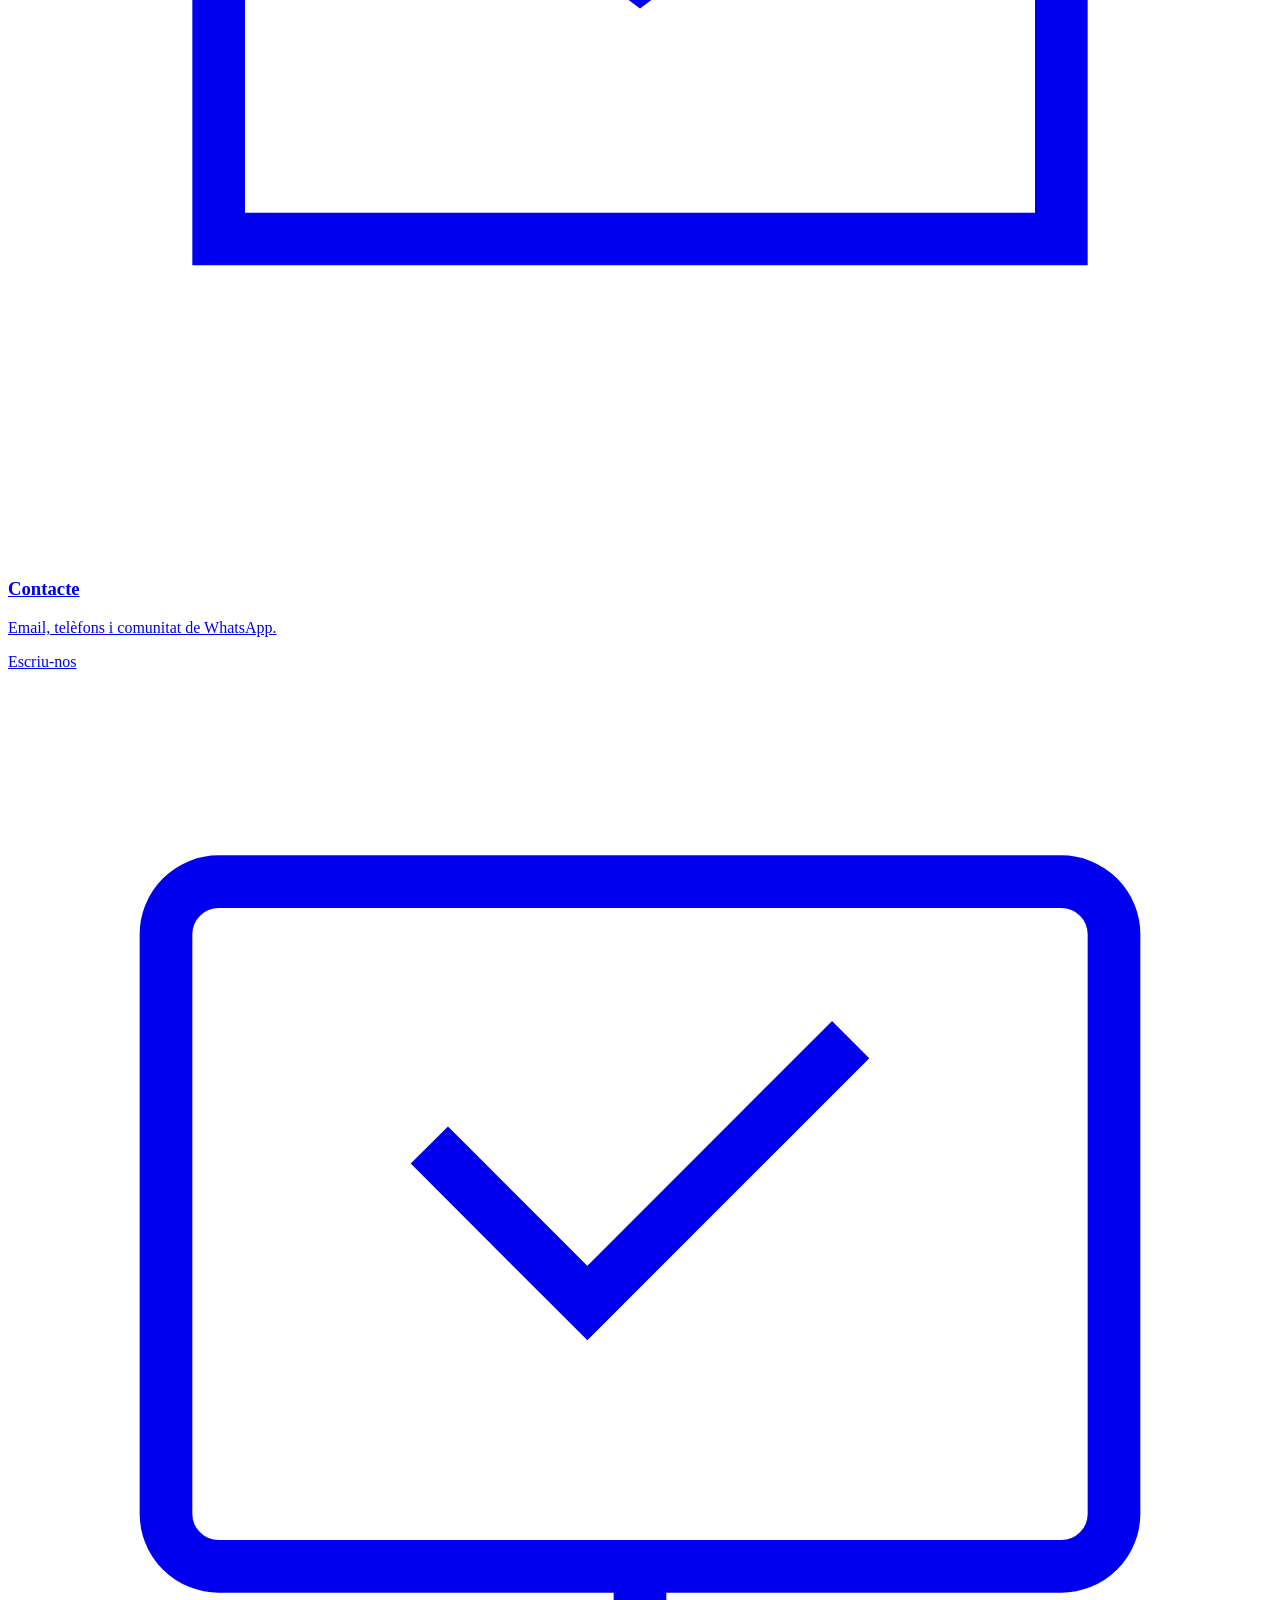
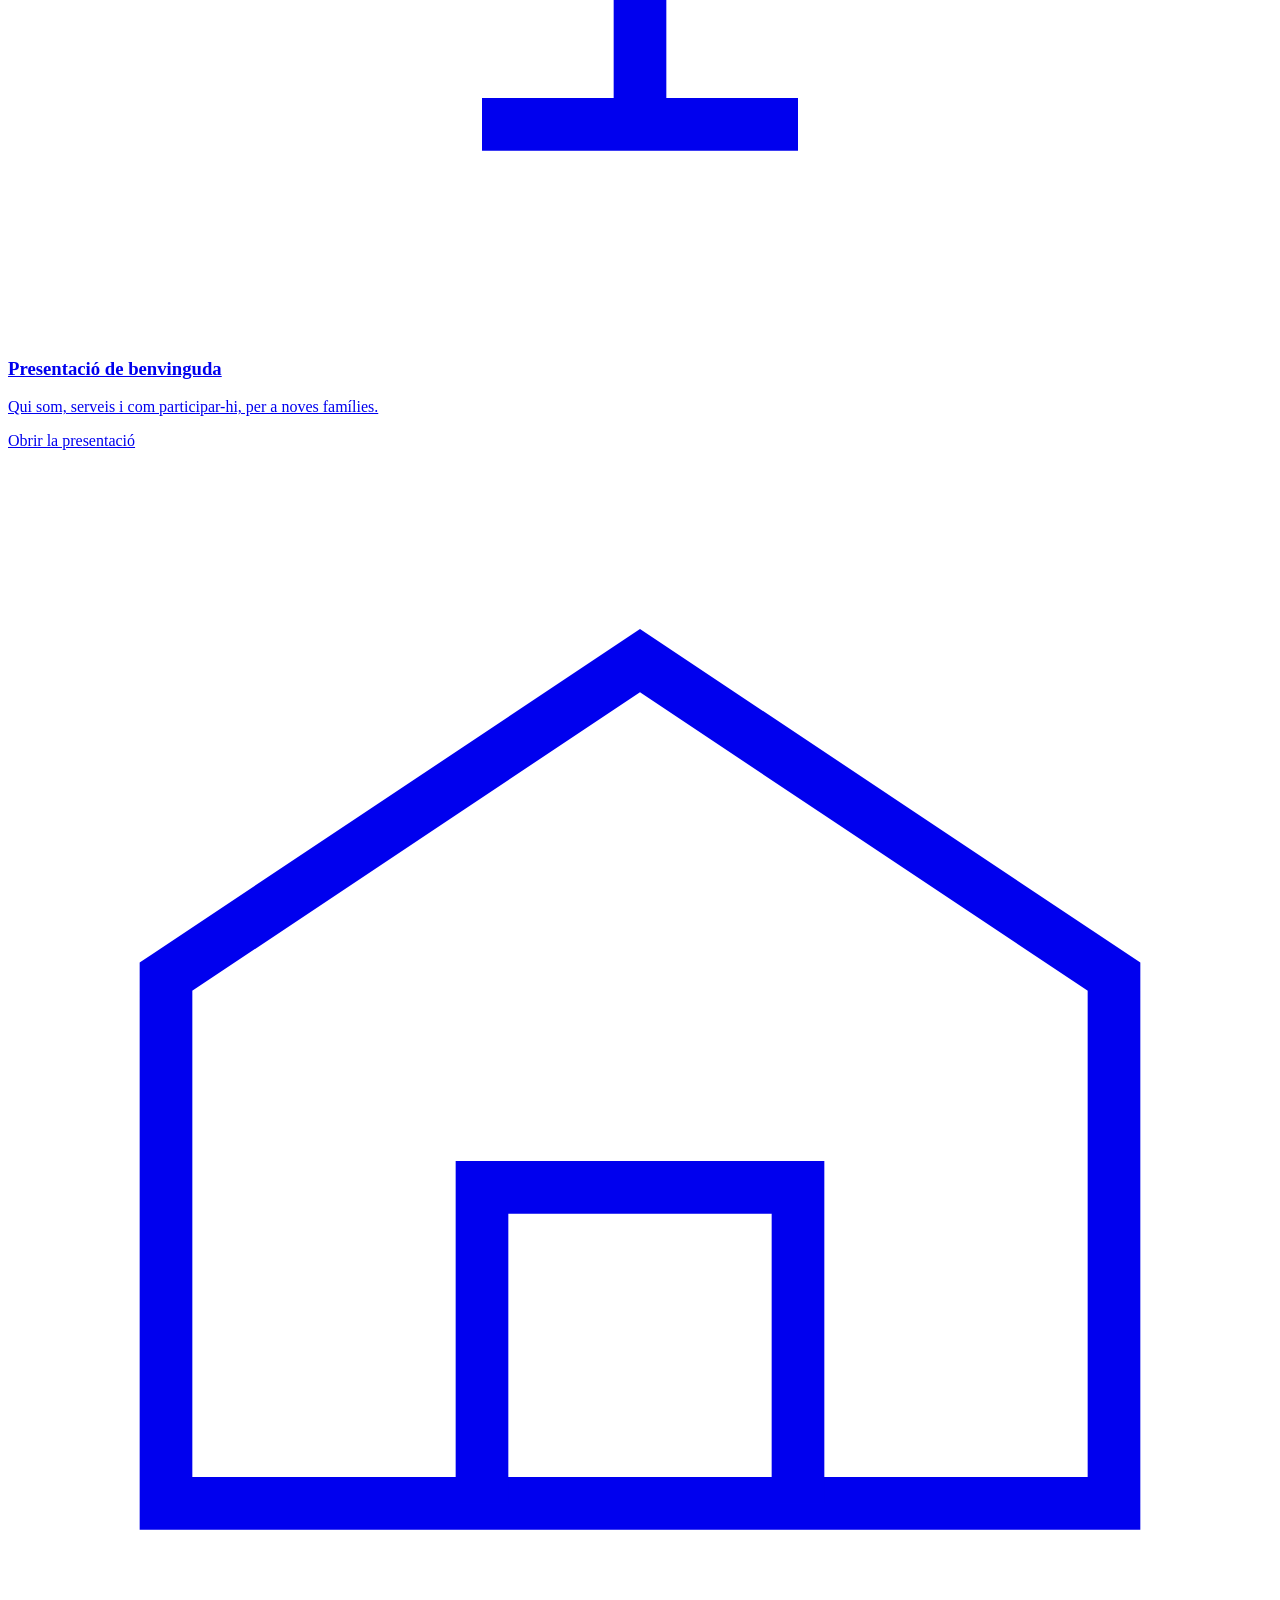
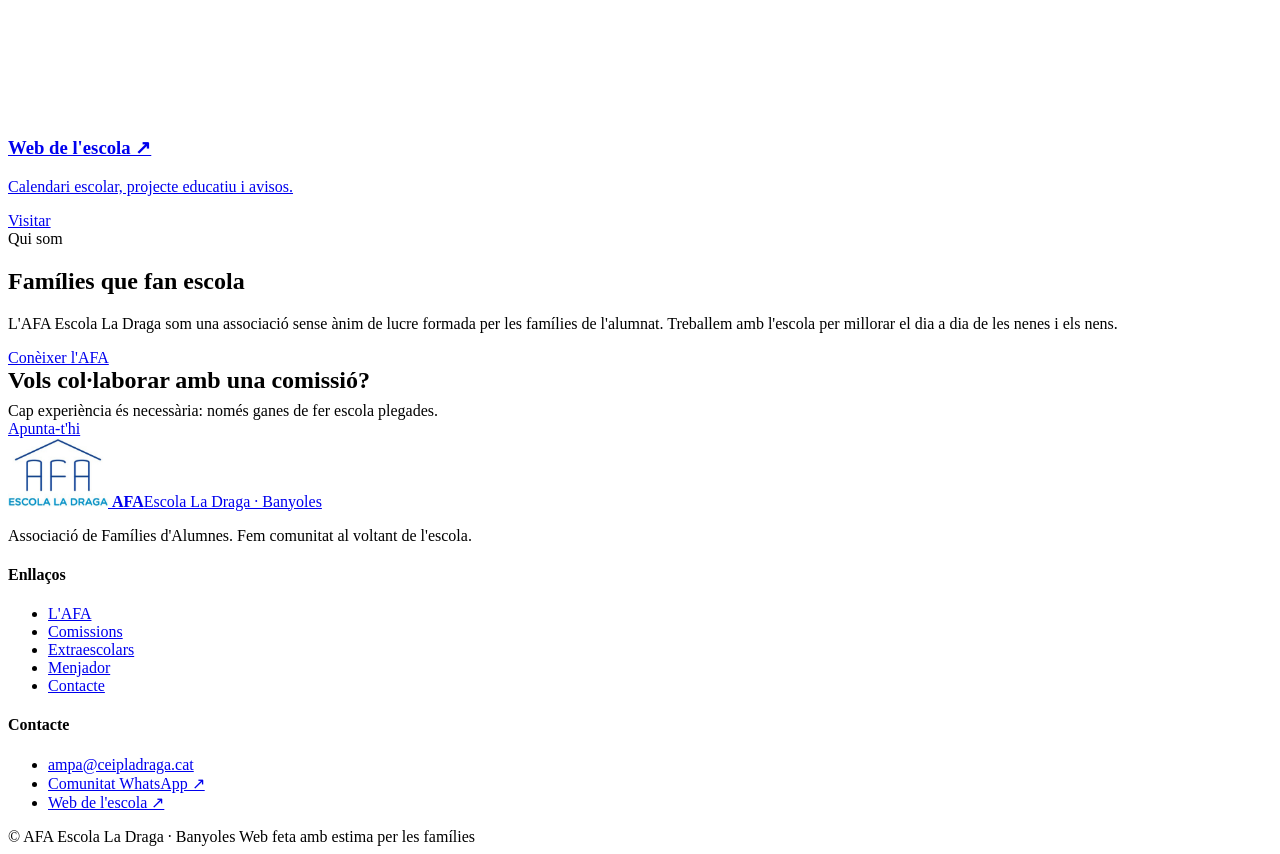
==== commit b2900b8c: "Afegeix la presentació a la portada i corregeix el README Targeta d'accés a la presentació de benvin" ====
--- a/web/index.html
+++ b/web/index.html
@@ -143,6 +143,15 @@
           <span class="arrow">Escriu-nos</span>
         </a>
 
+        <a class="card" href="presentacions/benvinguda-families.html" target="_blank" rel="noopener">
+          <span class="icon" aria-hidden="true">
+            <svg viewBox="0 0 24 24" fill="none" stroke="currentColor"><rect x="3" y="4" width="18" height="13" rx="1"/><path d="M12 17v3M9 20h6M8 9l3 3 5-5"/></svg>
+          </span>
+          <h3>Presentació de benvinguda</h3>
+          <p>Qui som, serveis i com participar-hi, per a noves famílies.</p>
+          <span class="arrow">Obrir la presentació</span>
+        </a>
+
         <a class="card" href="https://agora.xtec.cat/ceipladraga/" rel="external noopener" target="_blank">
           <span class="icon" aria-hidden="true">
             <svg viewBox="0 0 24 24" fill="none" stroke="currentColor"><path d="M3 10l9-6 9 6v10H3z"/><path d="M9 20v-6h6v6"/></svg>
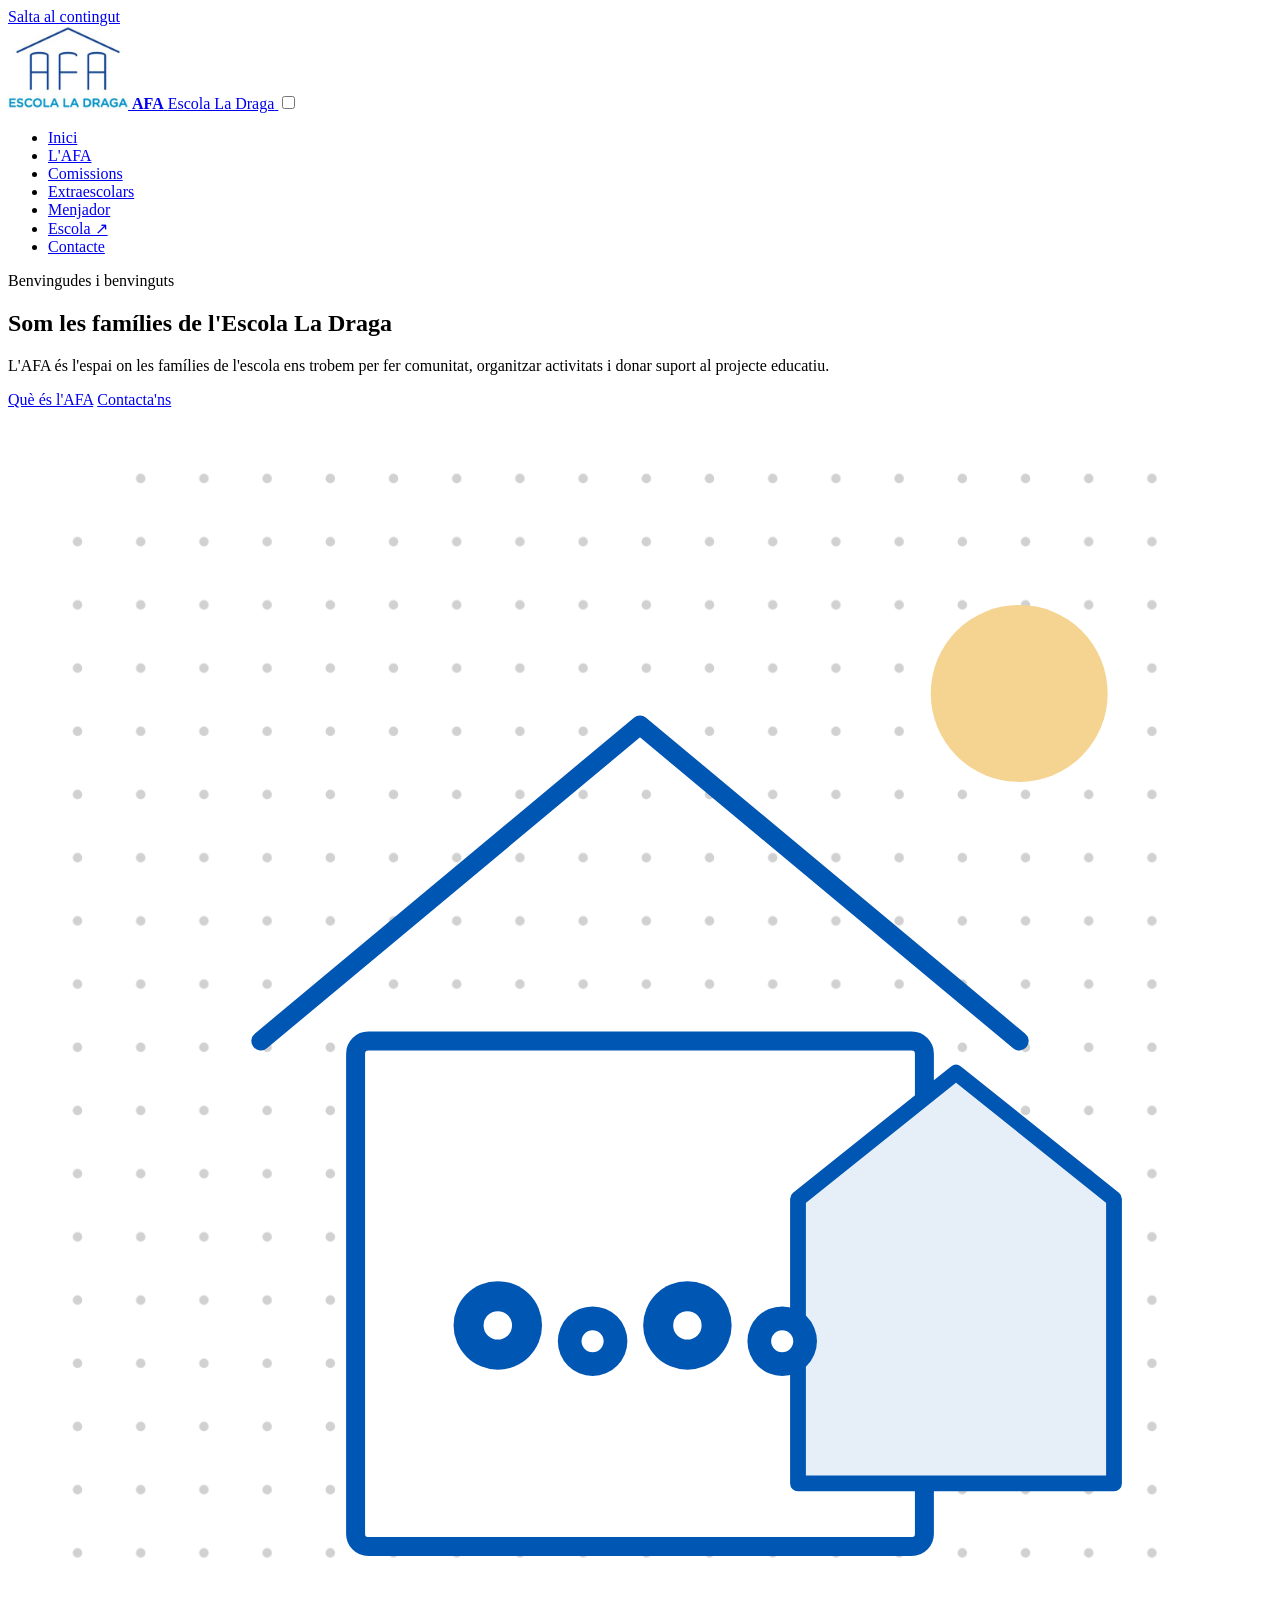
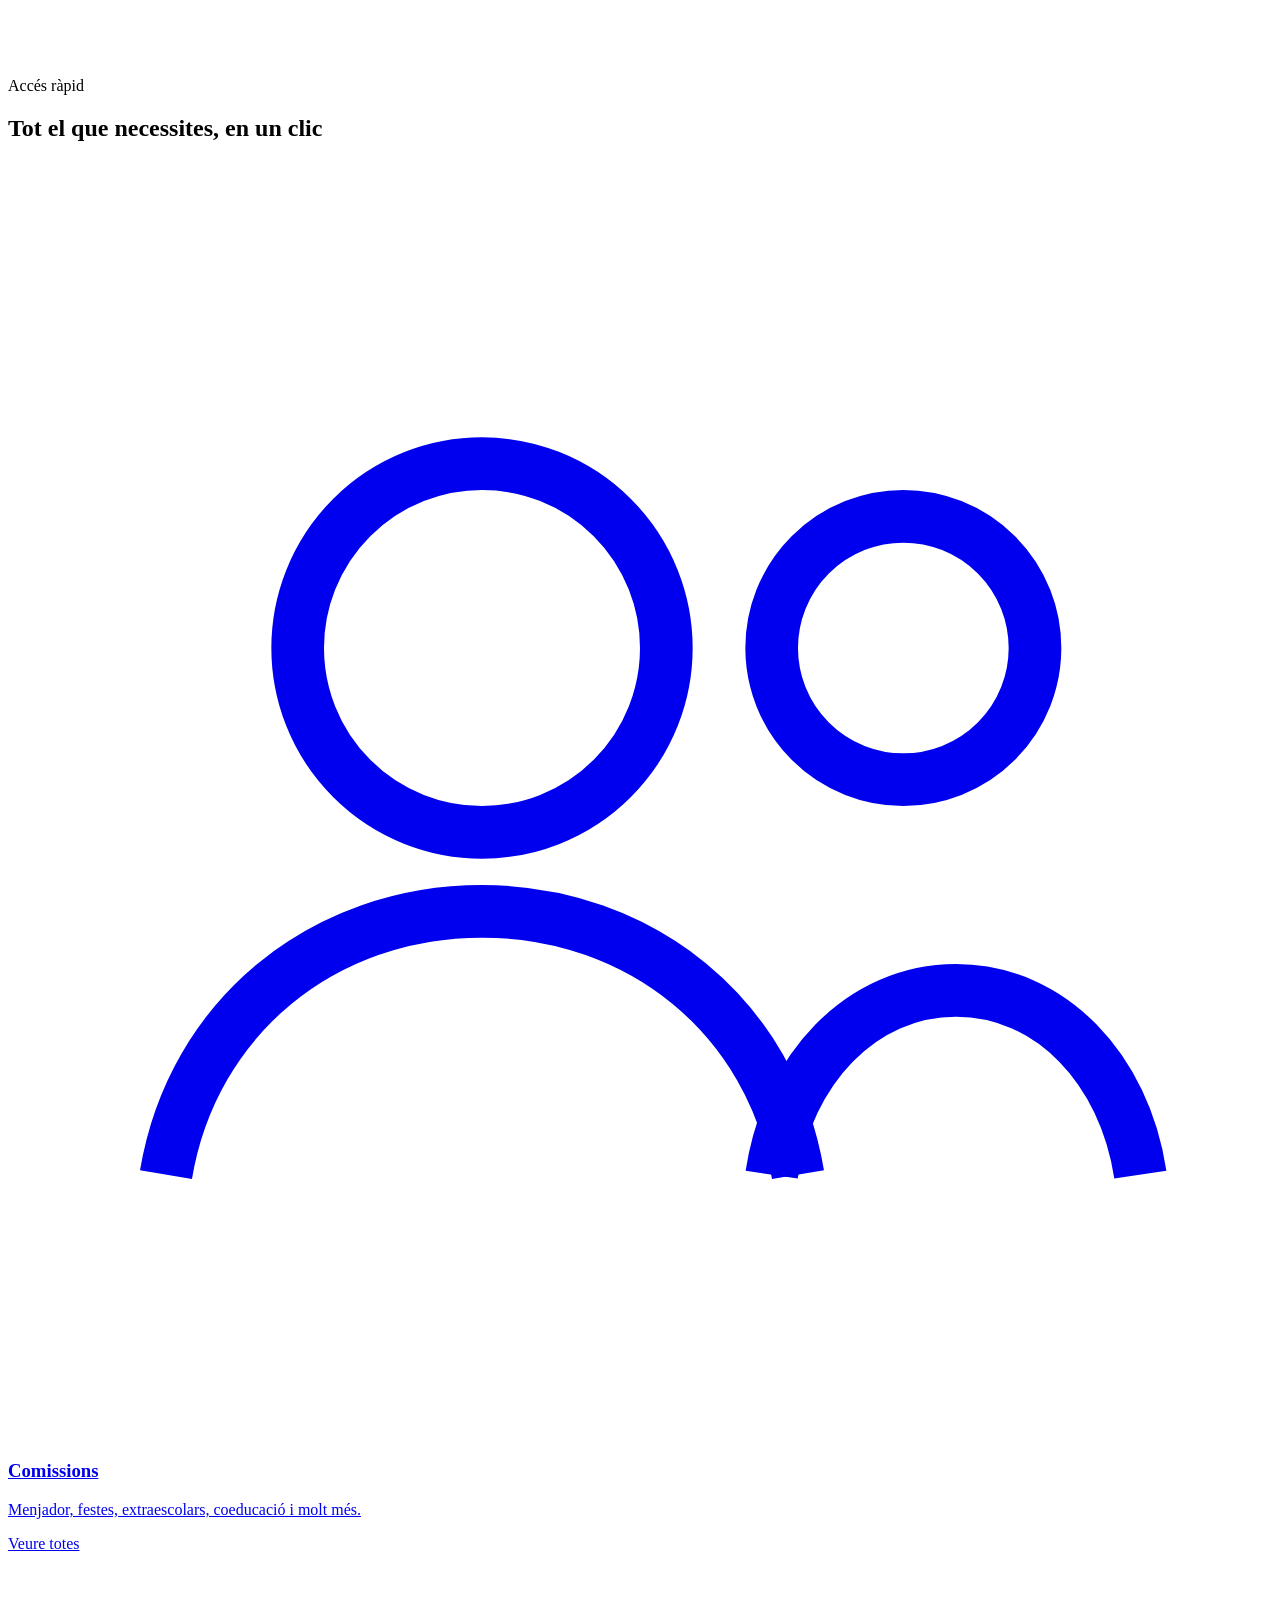
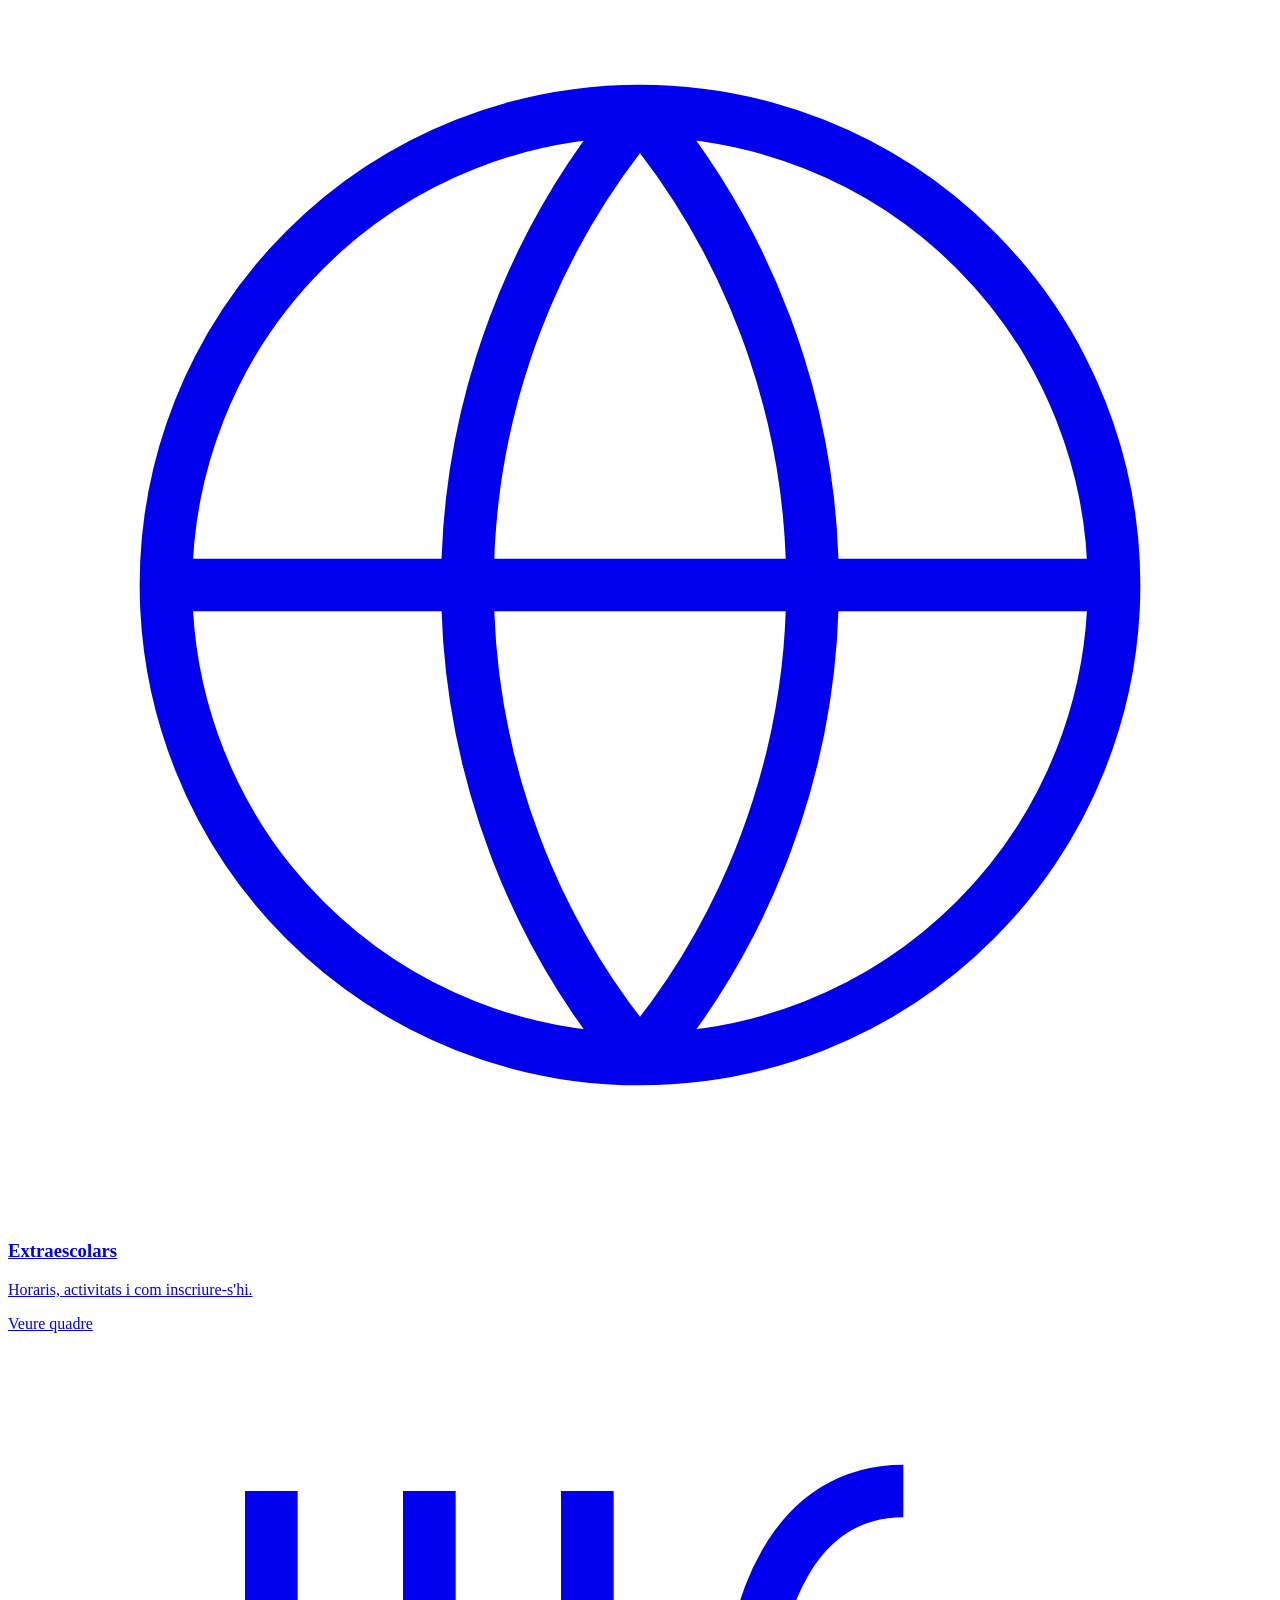
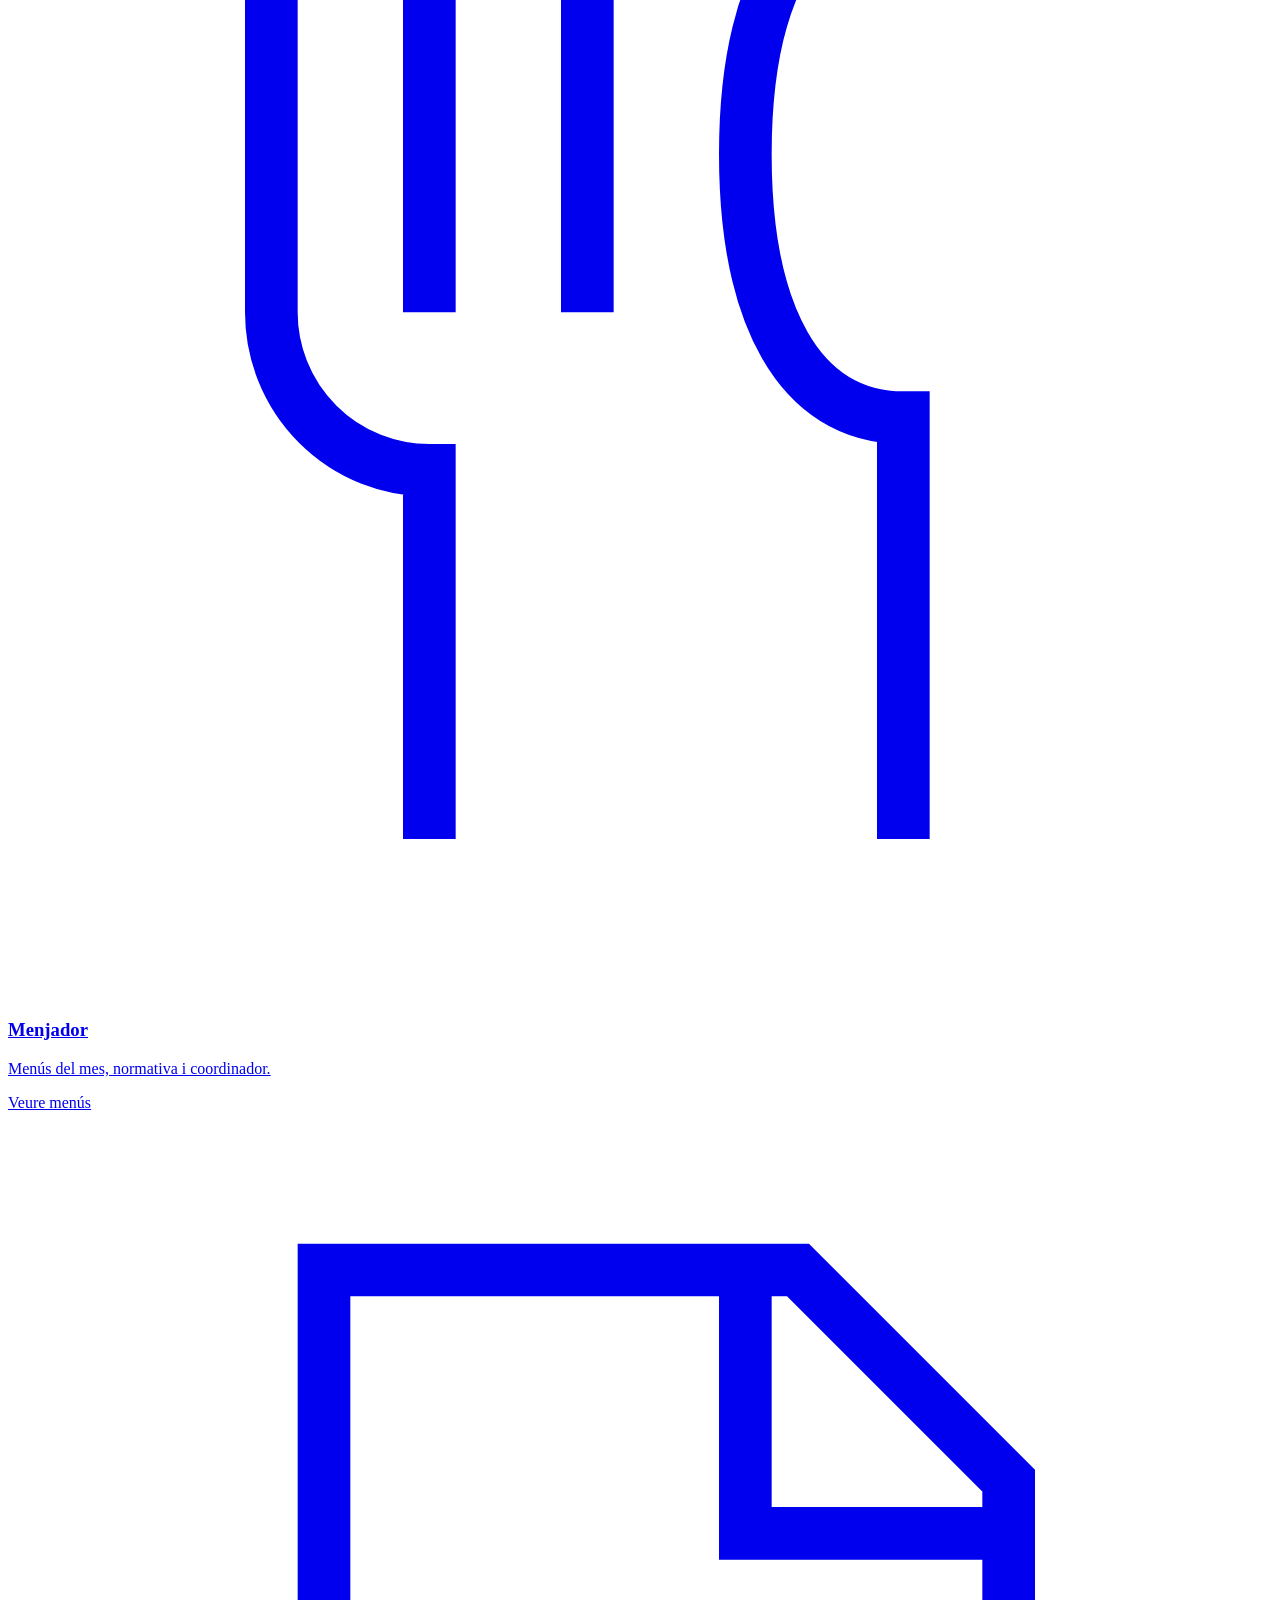
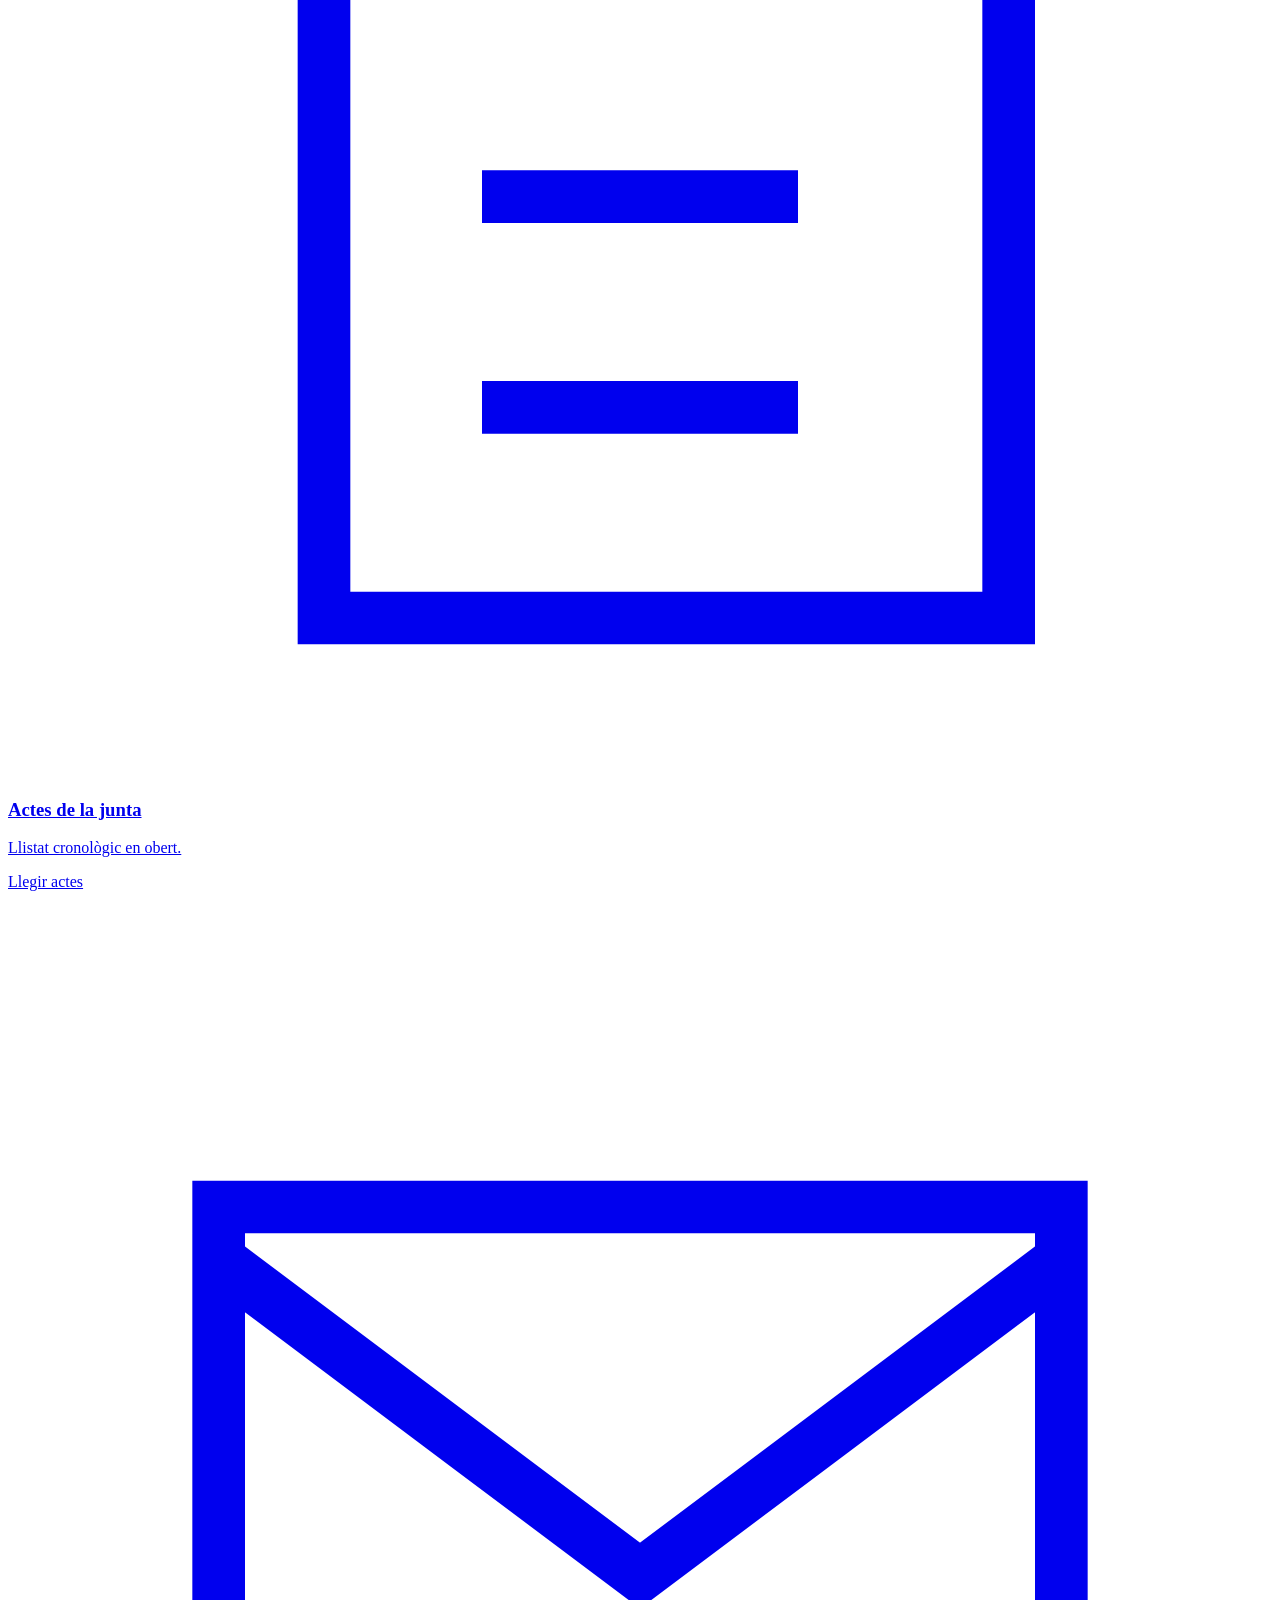
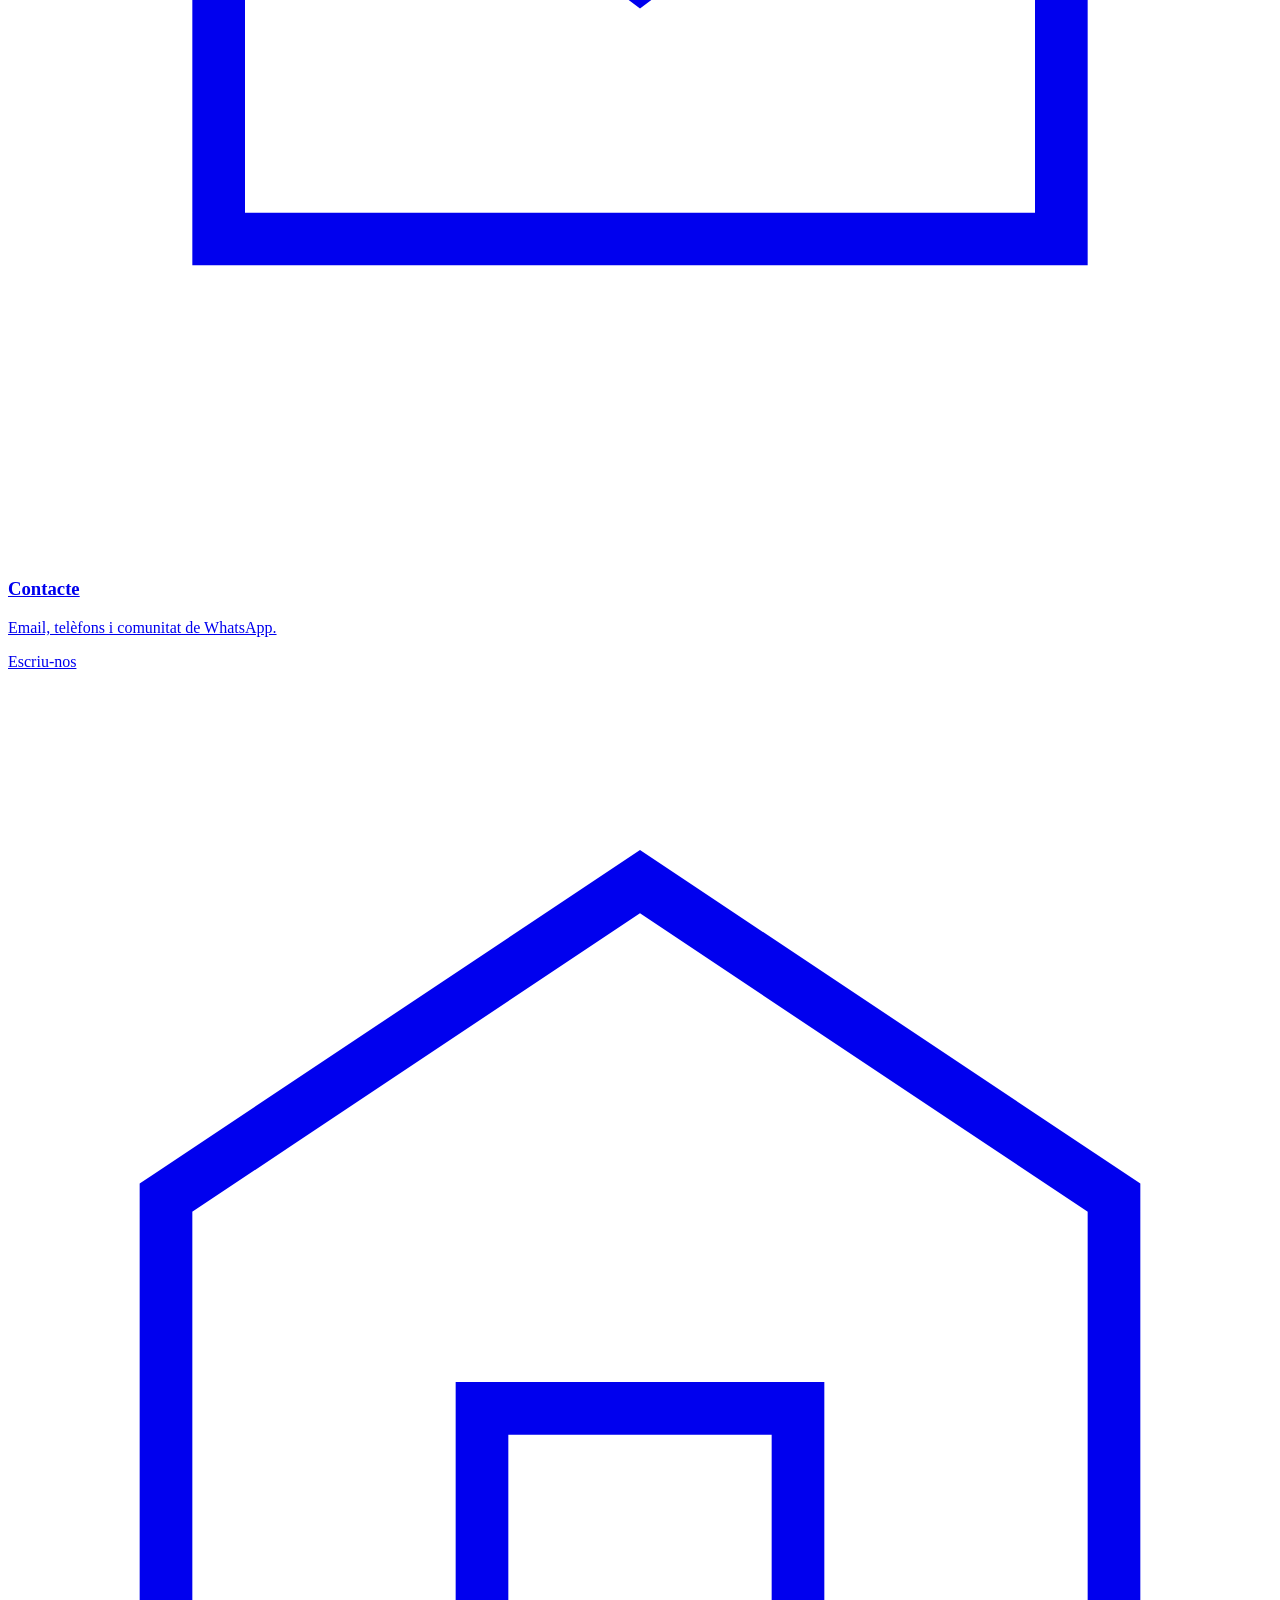
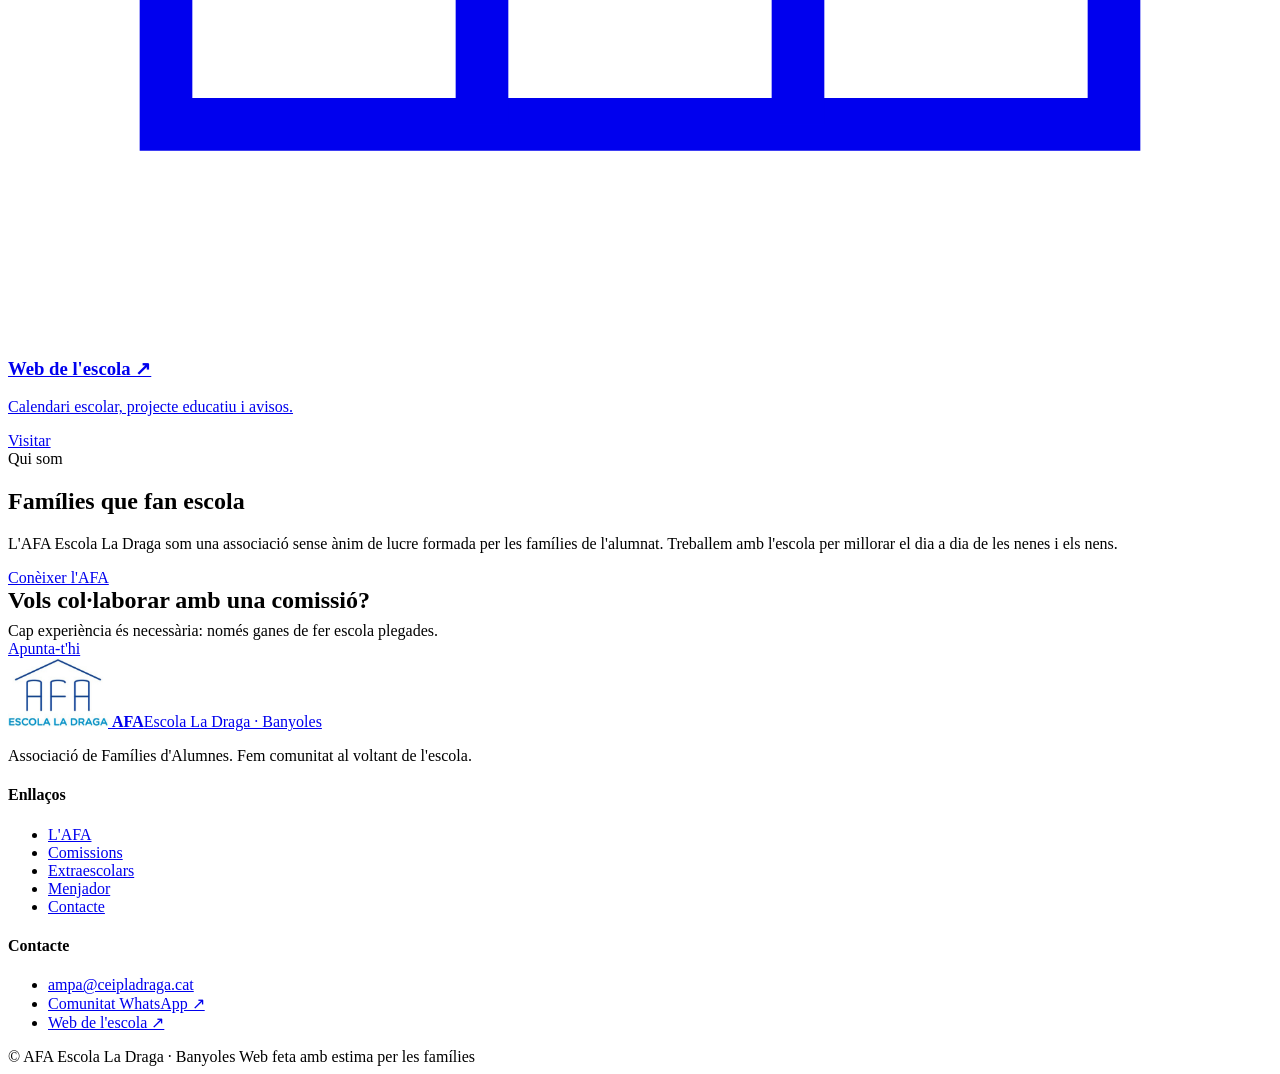
==== commit 0bd80cfe: "Treu els plans i specs del repo i la presentacio de benvinguda de la portada" ====
--- a/web/index.html
+++ b/web/index.html
@@ -143,15 +143,6 @@
           <span class="arrow">Escriu-nos</span>
         </a>
 
-        <a class="card" href="presentacions/benvinguda-families.html" target="_blank" rel="noopener">
-          <span class="icon" aria-hidden="true">
-            <svg viewBox="0 0 24 24" fill="none" stroke="currentColor"><rect x="3" y="4" width="18" height="13" rx="1"/><path d="M12 17v3M9 20h6M8 9l3 3 5-5"/></svg>
-          </span>
-          <h3>Presentació de benvinguda</h3>
-          <p>Qui som, serveis i com participar-hi, per a noves famílies.</p>
-          <span class="arrow">Obrir la presentació</span>
-        </a>
-
         <a class="card" href="https://agora.xtec.cat/ceipladraga/" rel="external noopener" target="_blank">
           <span class="icon" aria-hidden="true">
             <svg viewBox="0 0 24 24" fill="none" stroke="currentColor"><path d="M3 10l9-6 9 6v10H3z"/><path d="M9 20v-6h6v6"/></svg>
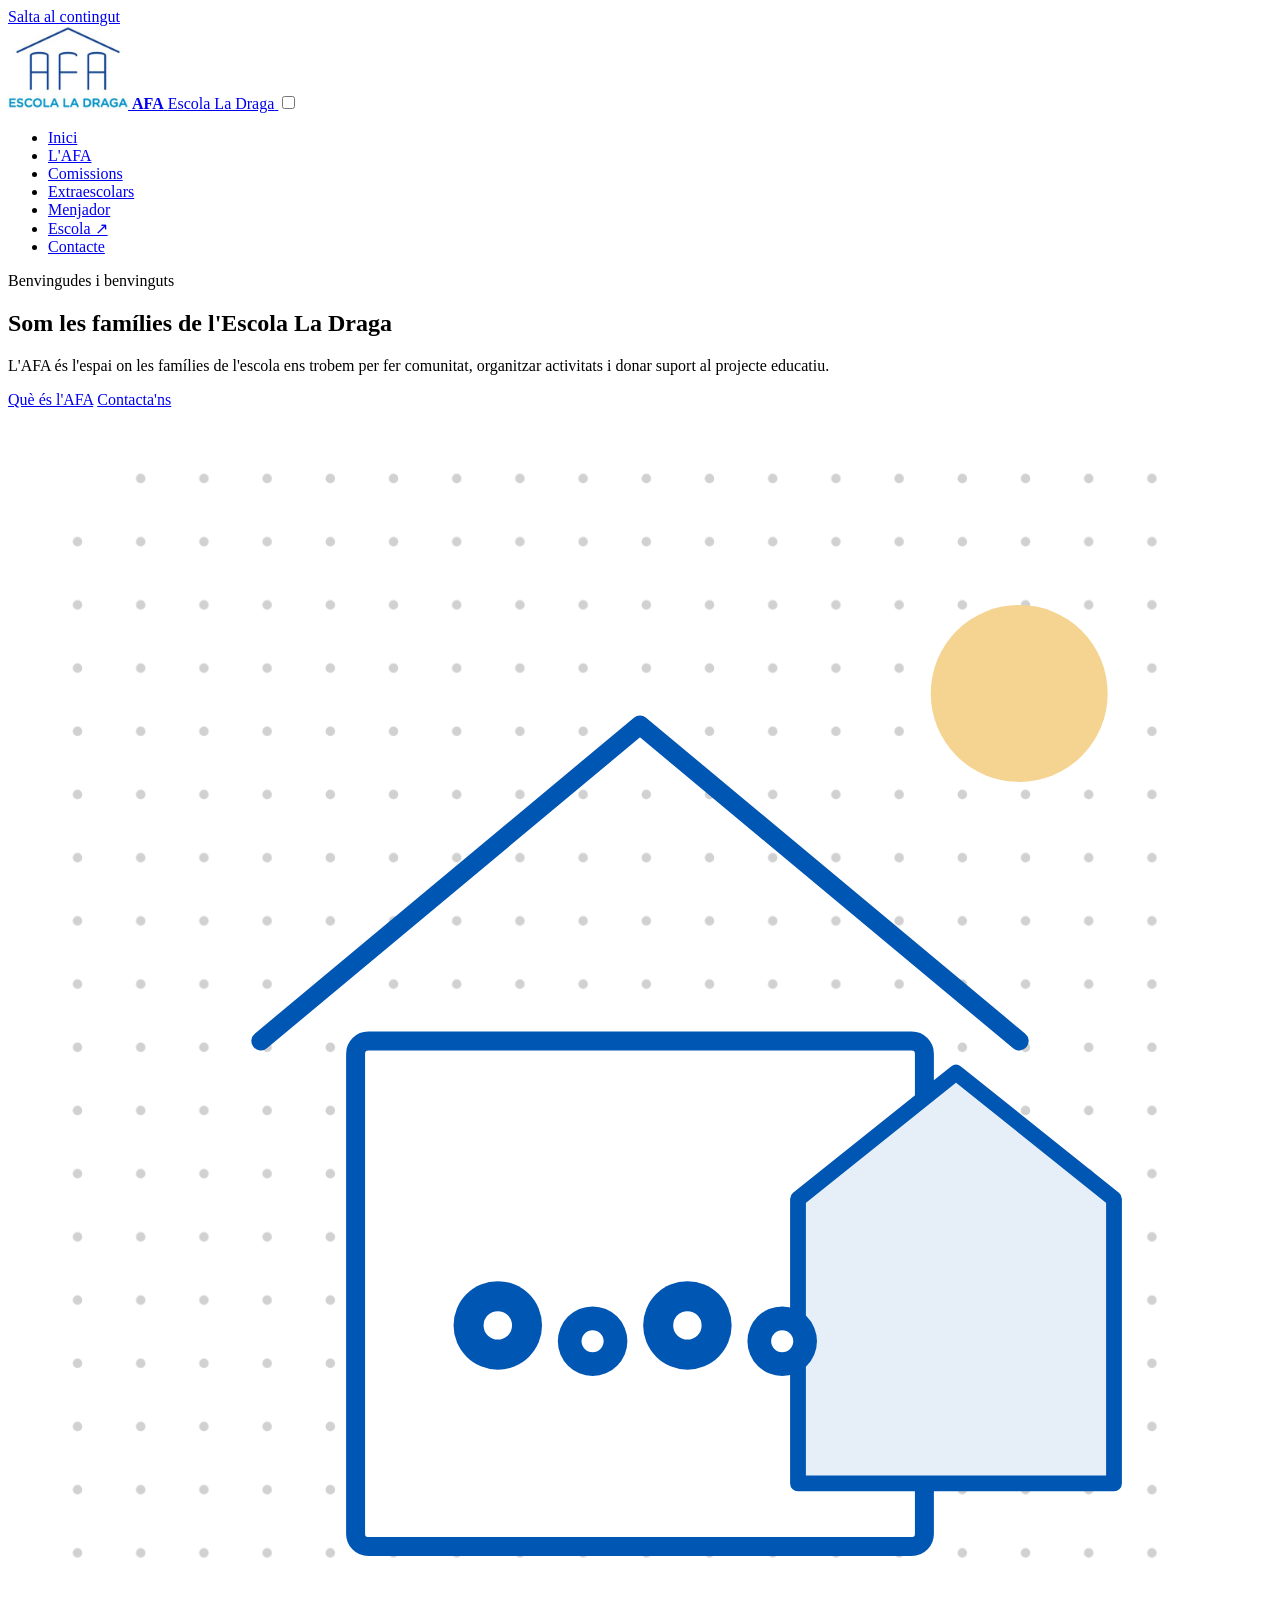
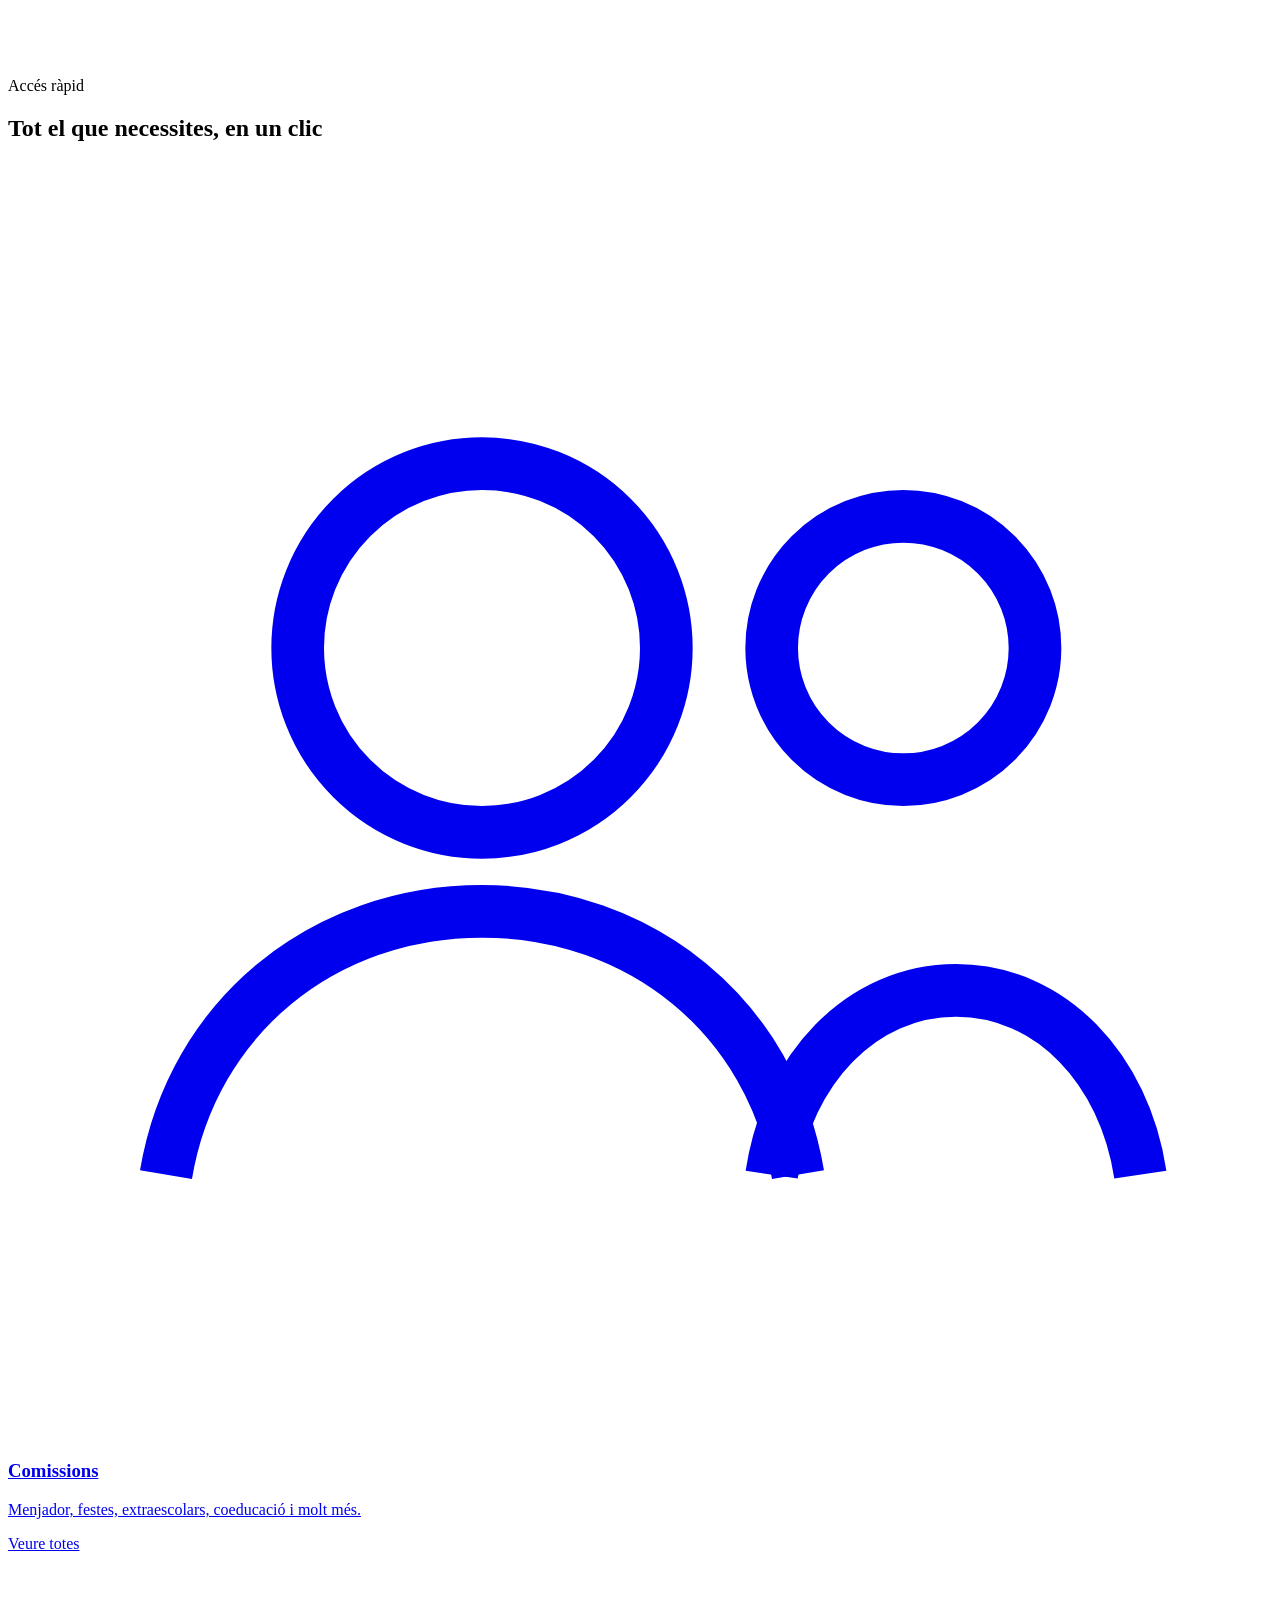
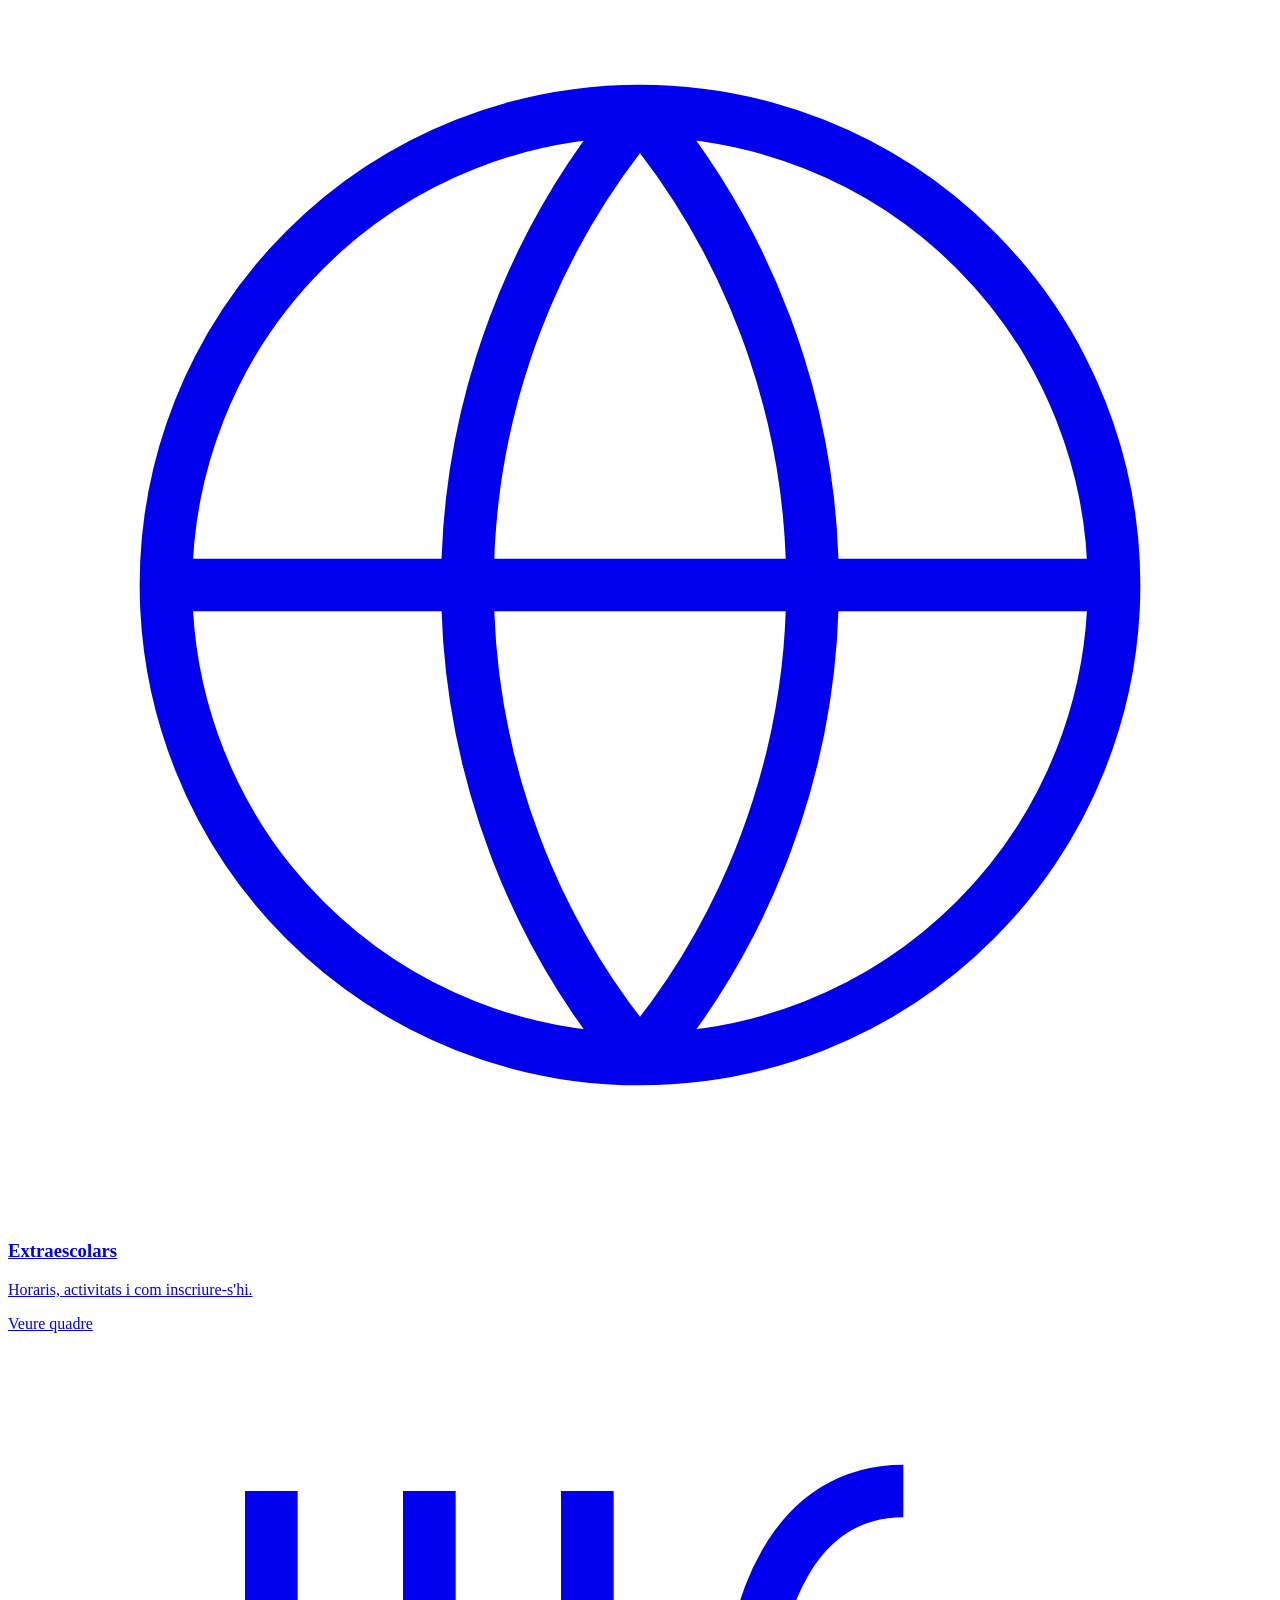
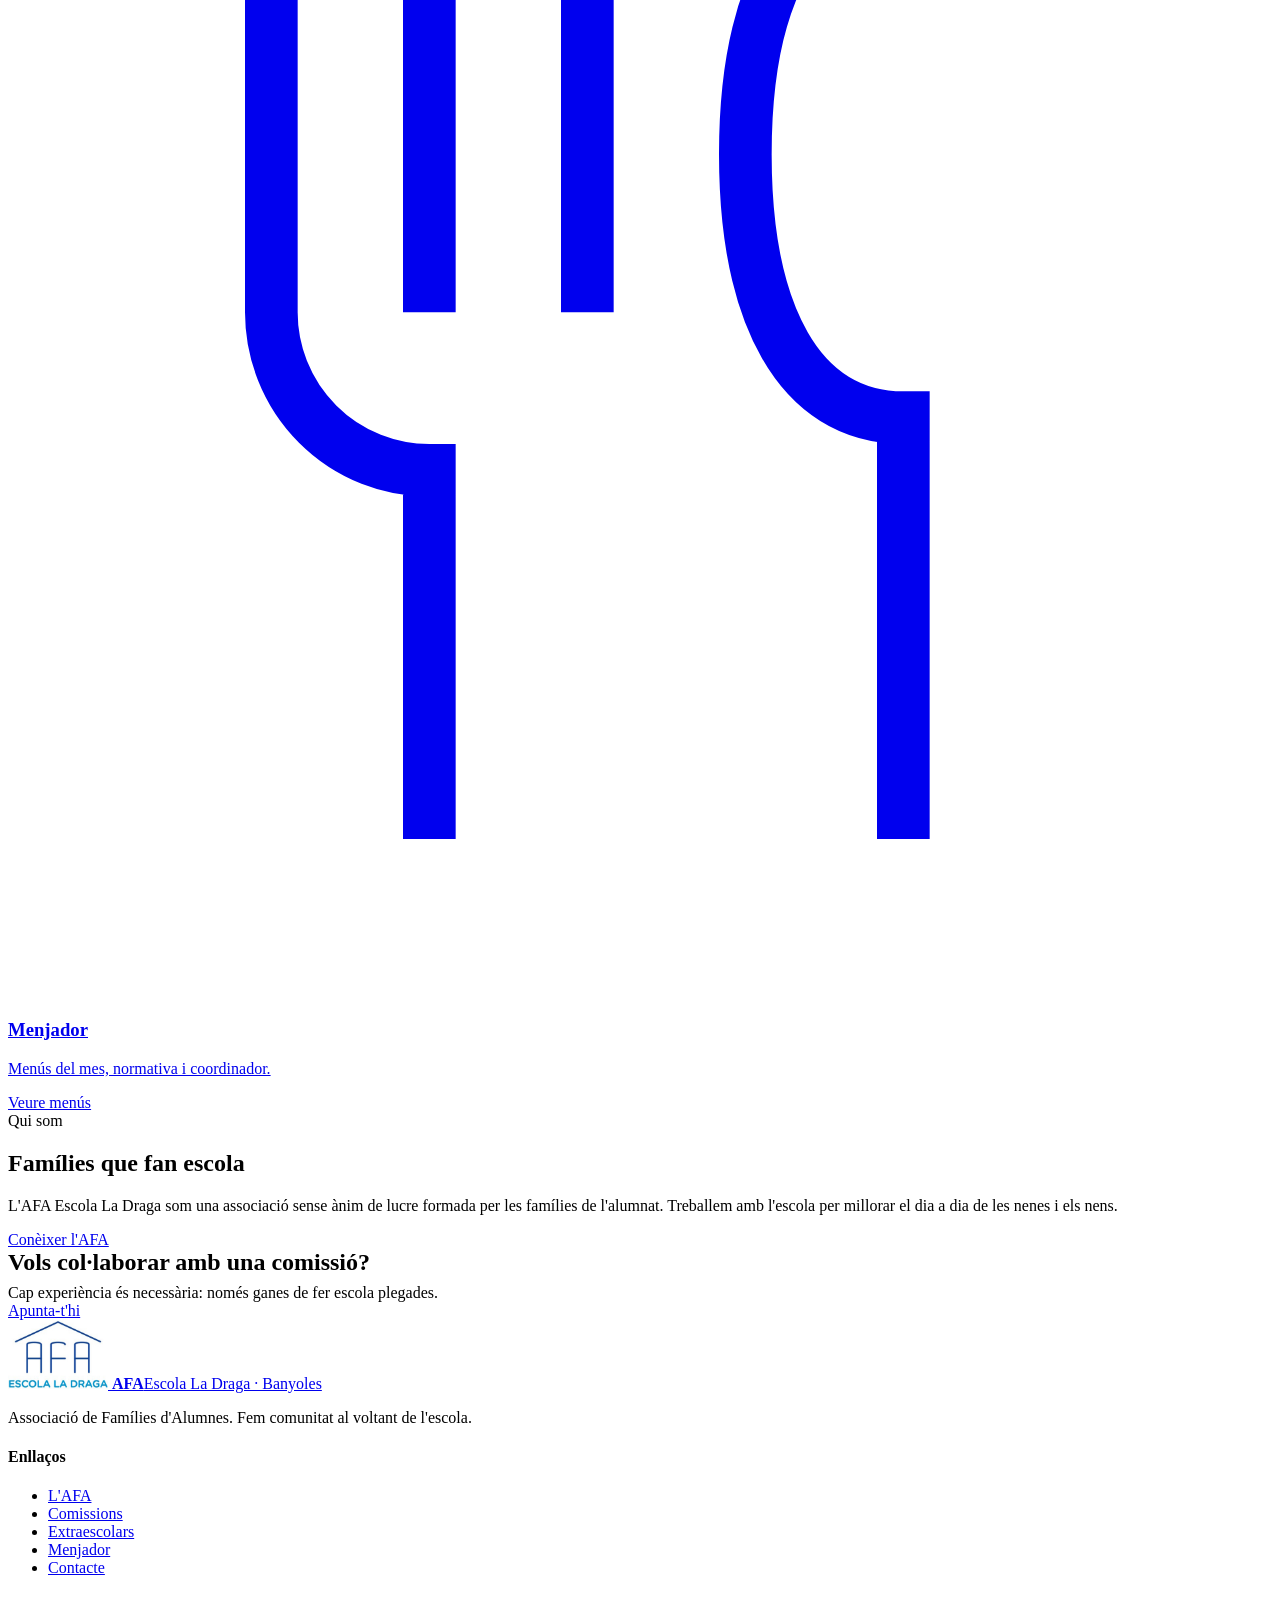
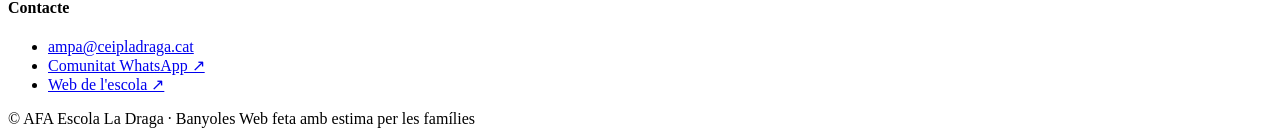
==== commit 342658e1: "Treu actes, contacte i web de l'escola de l'accés ràpid de la portada Co-Authored-By: Claude Sonnet " ====
--- a/web/index.html
+++ b/web/index.html
@@ -125,33 +125,6 @@
           <span class="arrow">Veure menús</span>
         </a>
 
-        <a class="card" href="afa.html#actes">
-          <span class="icon" aria-hidden="true">
-            <svg viewBox="0 0 24 24" fill="none" stroke="currentColor"><path d="M6 3h9l4 4v14H6z"/><path d="M14 3v5h5"/><path d="M9 13h6M9 17h6"/></svg>
-          </span>
-          <h3>Actes de la junta</h3>
-          <p>Llistat cronològic en obert.</p>
-          <span class="arrow">Llegir actes</span>
-        </a>
-
-        <a class="card" href="contacte.html">
-          <span class="icon" aria-hidden="true">
-            <svg viewBox="0 0 24 24" fill="none" stroke="currentColor"><path d="M4 6h16v12H4z"/><path d="M4 7l8 6 8-6"/></svg>
-          </span>
-          <h3>Contacte</h3>
-          <p>Email, telèfons i comunitat de WhatsApp.</p>
-          <span class="arrow">Escriu-nos</span>
-        </a>
-
-        <a class="card" href="https://agora.xtec.cat/ceipladraga/" rel="external noopener" target="_blank">
-          <span class="icon" aria-hidden="true">
-            <svg viewBox="0 0 24 24" fill="none" stroke="currentColor"><path d="M3 10l9-6 9 6v10H3z"/><path d="M9 20v-6h6v6"/></svg>
-          </span>
-          <h3>Web de l'escola ↗</h3>
-          <p>Calendari escolar, projecte educatiu i avisos.</p>
-          <span class="arrow">Visitar</span>
-        </a>
-
       </div>
     </div>
   </section>
